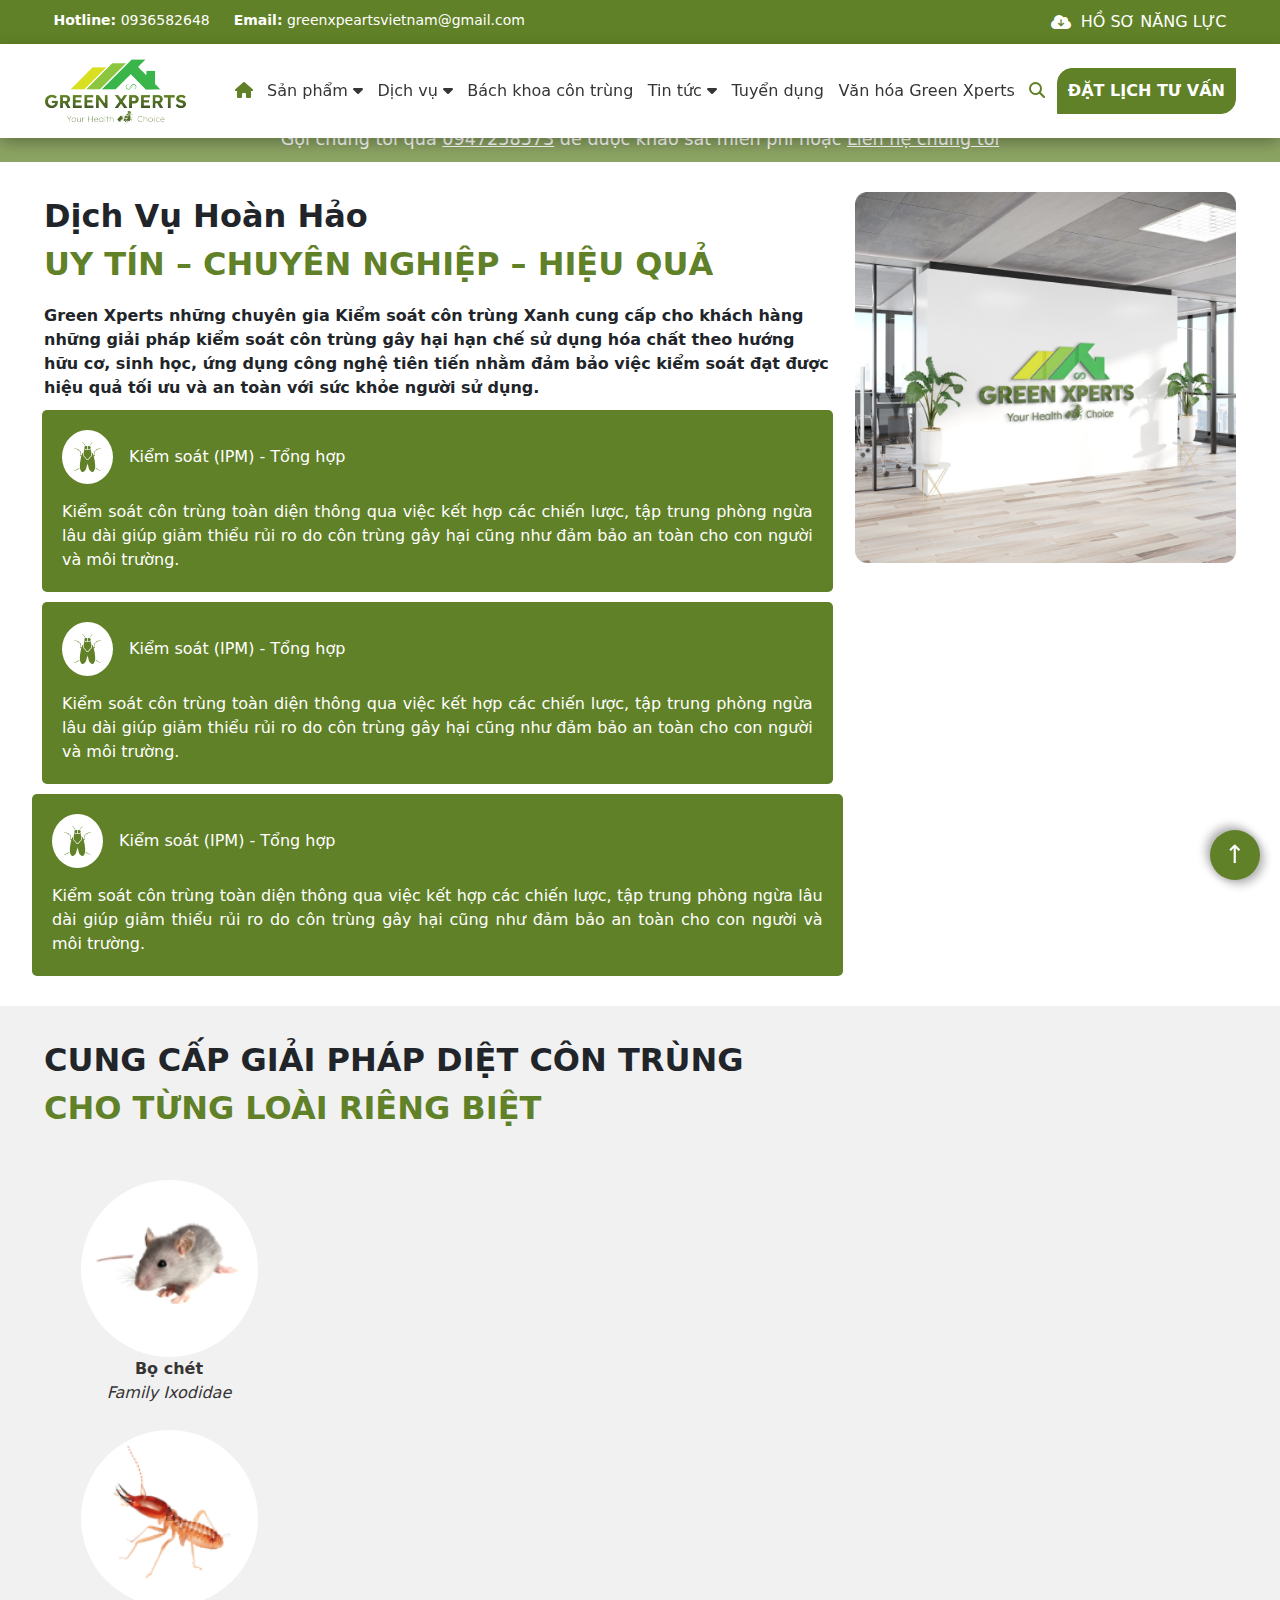
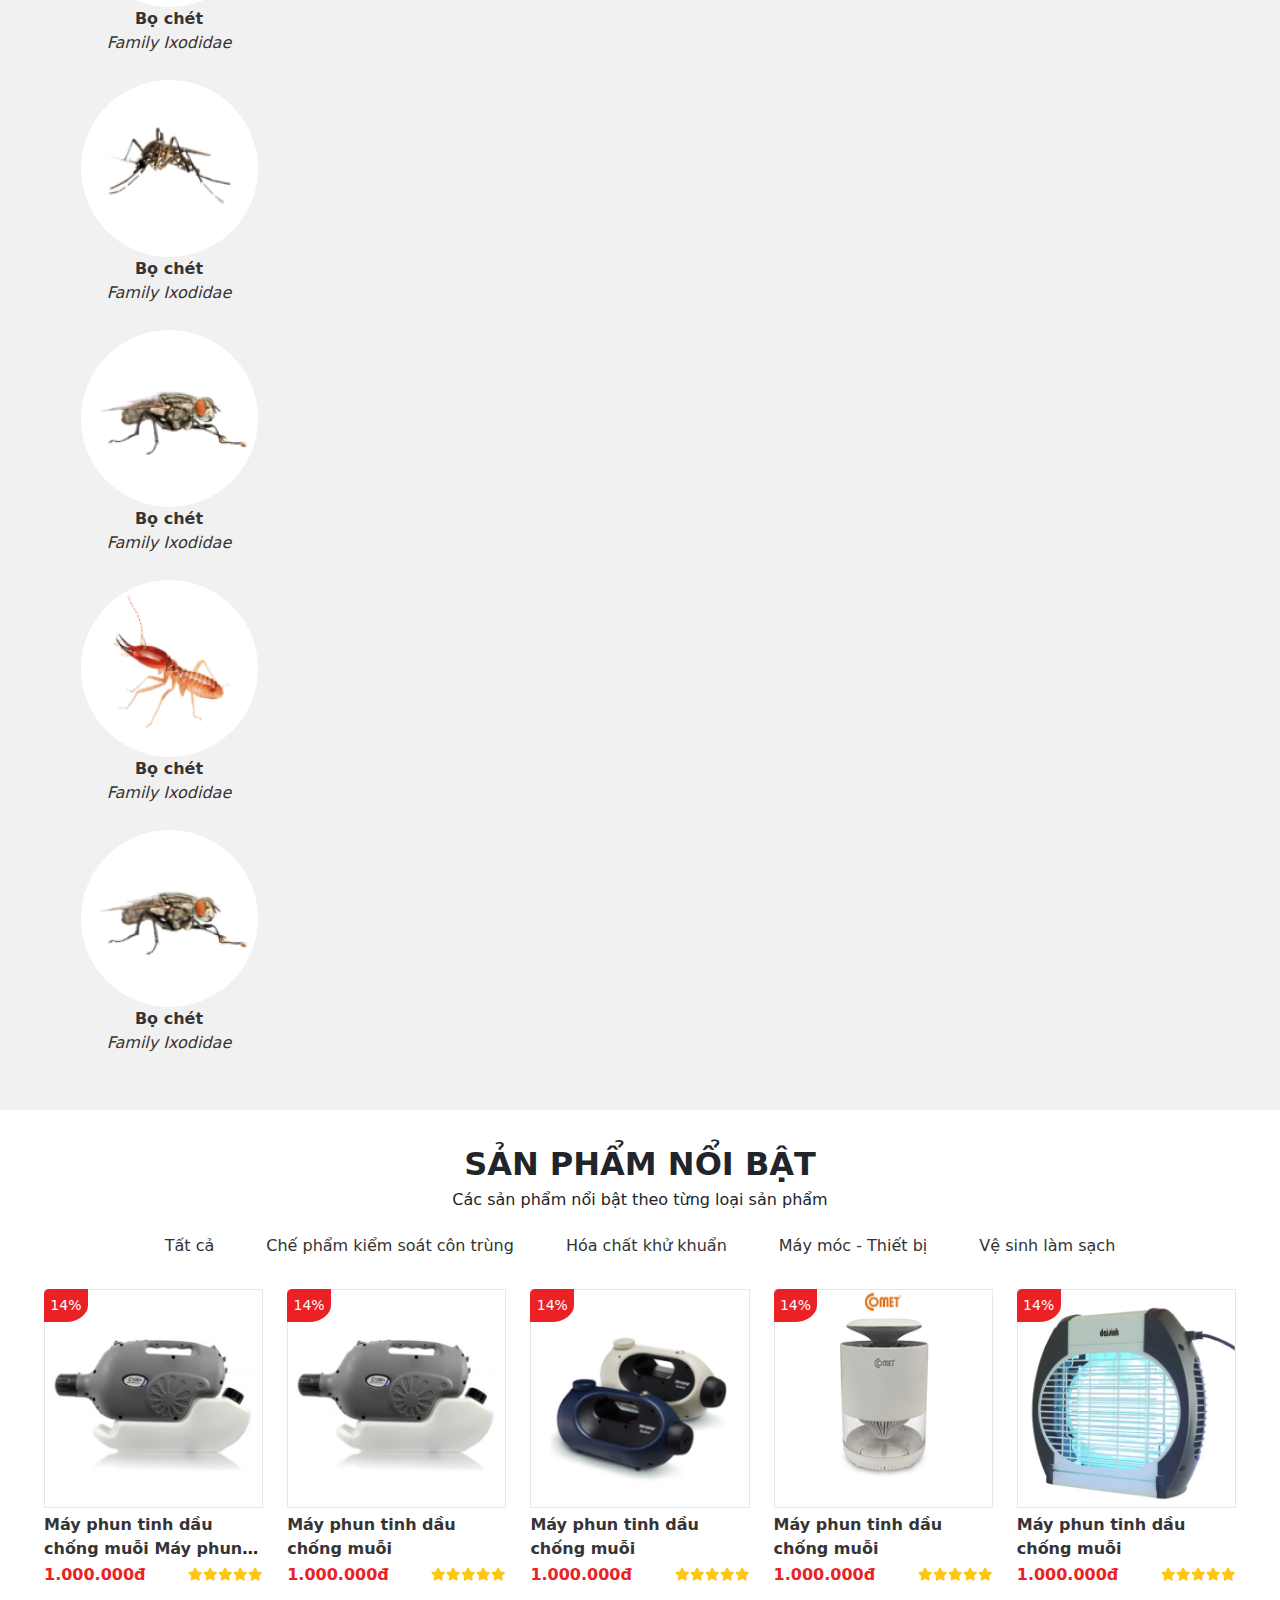
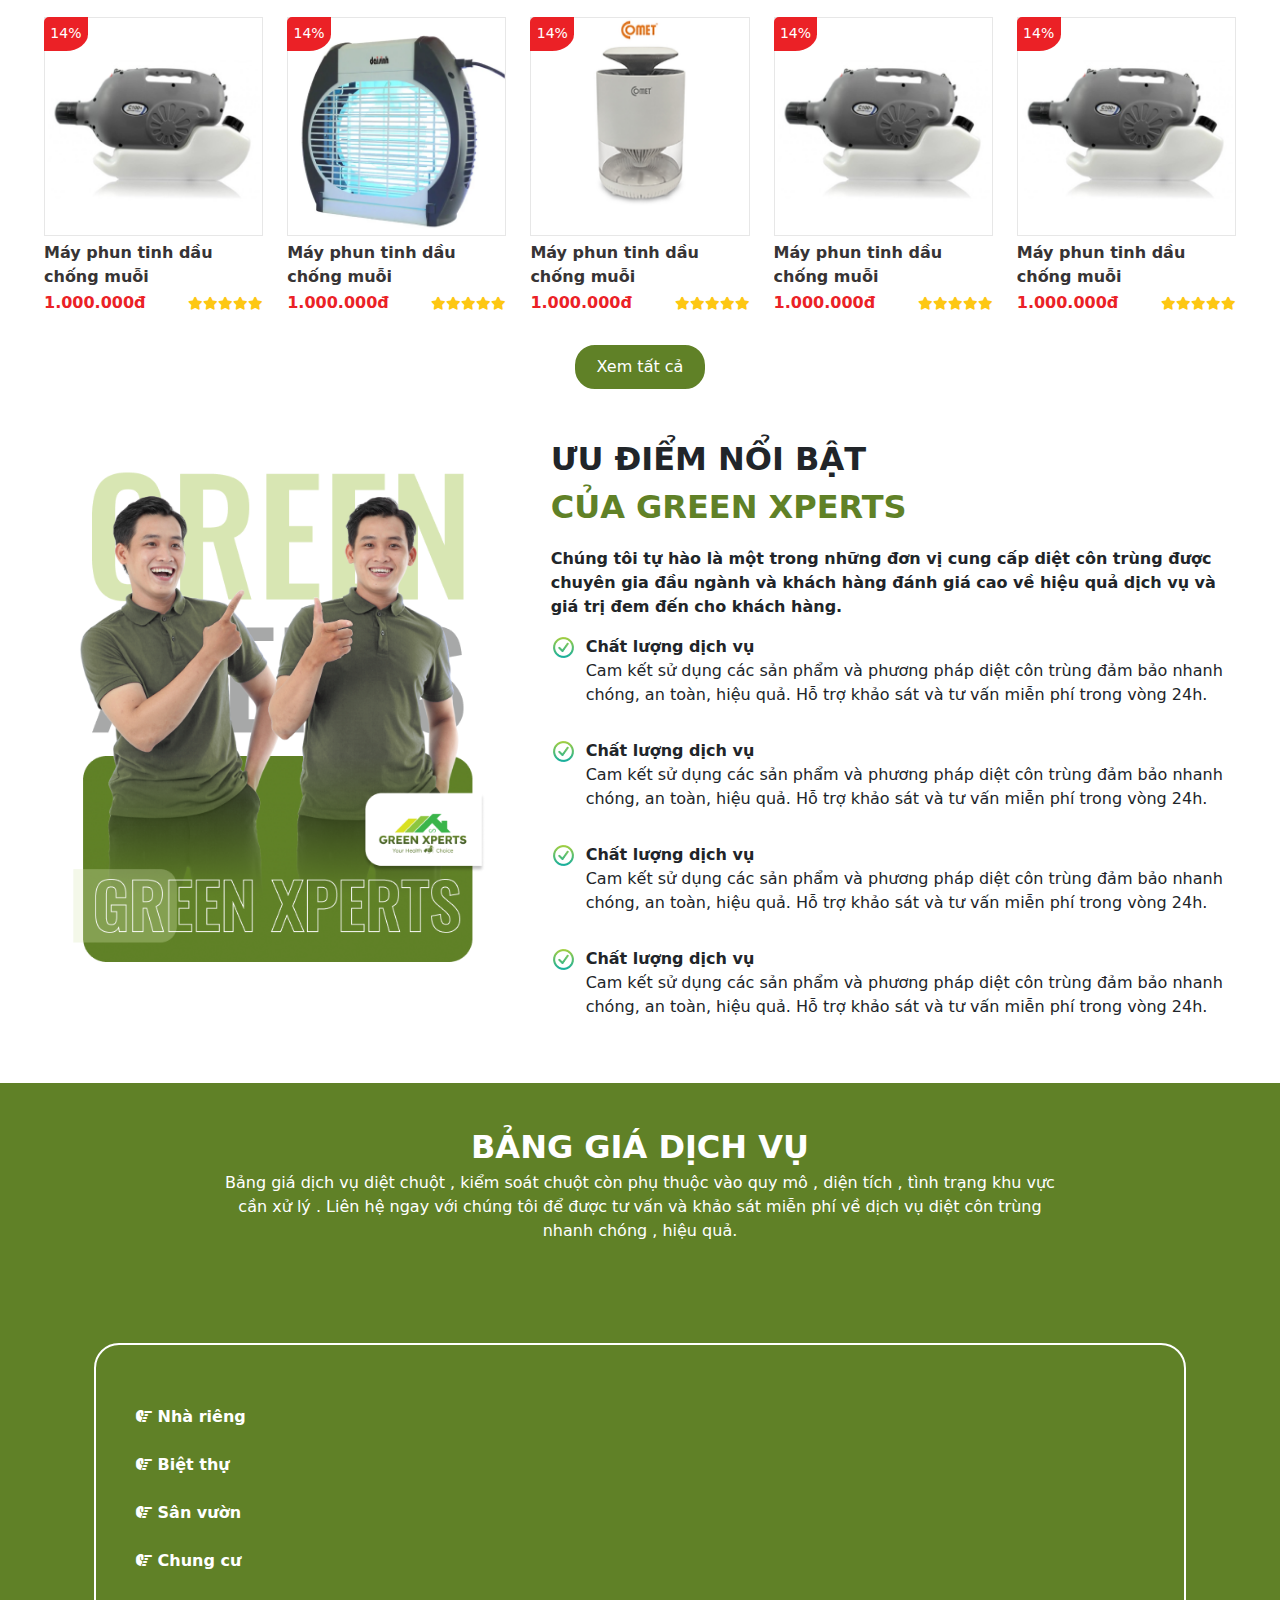
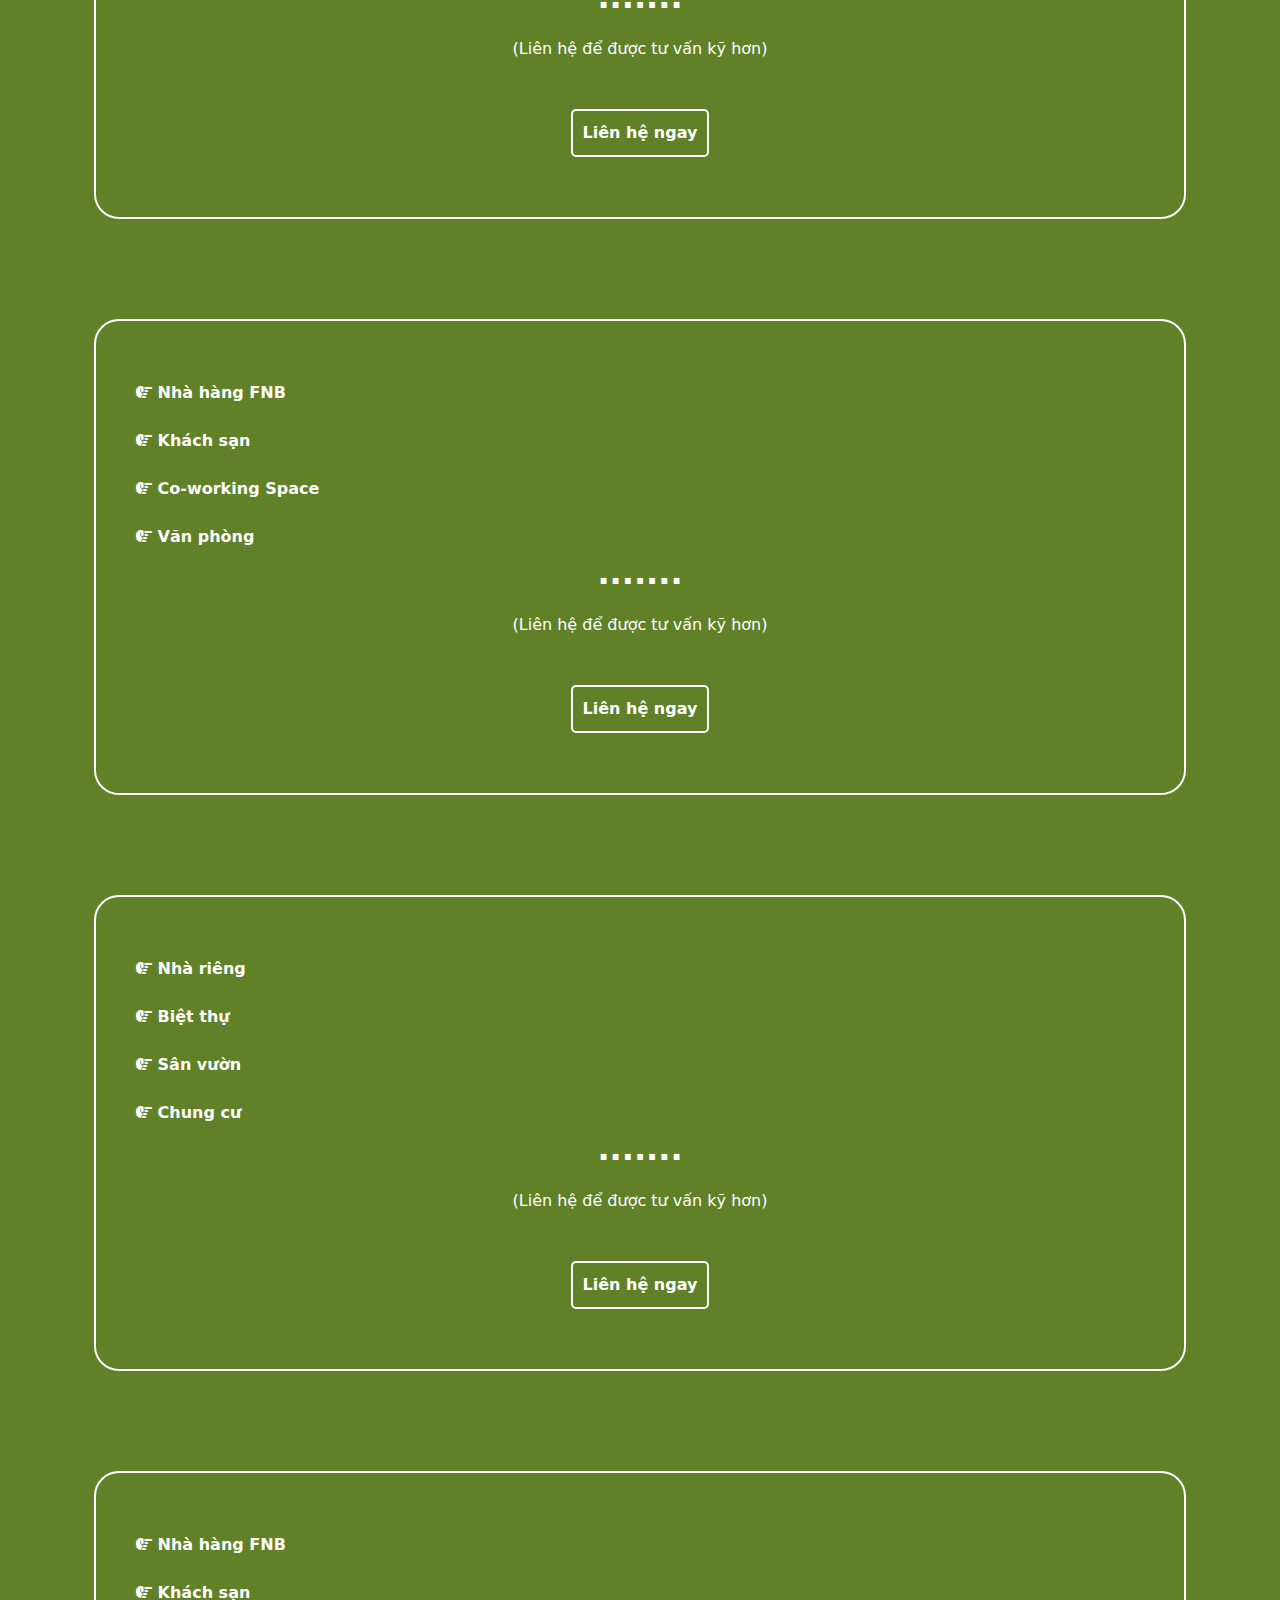
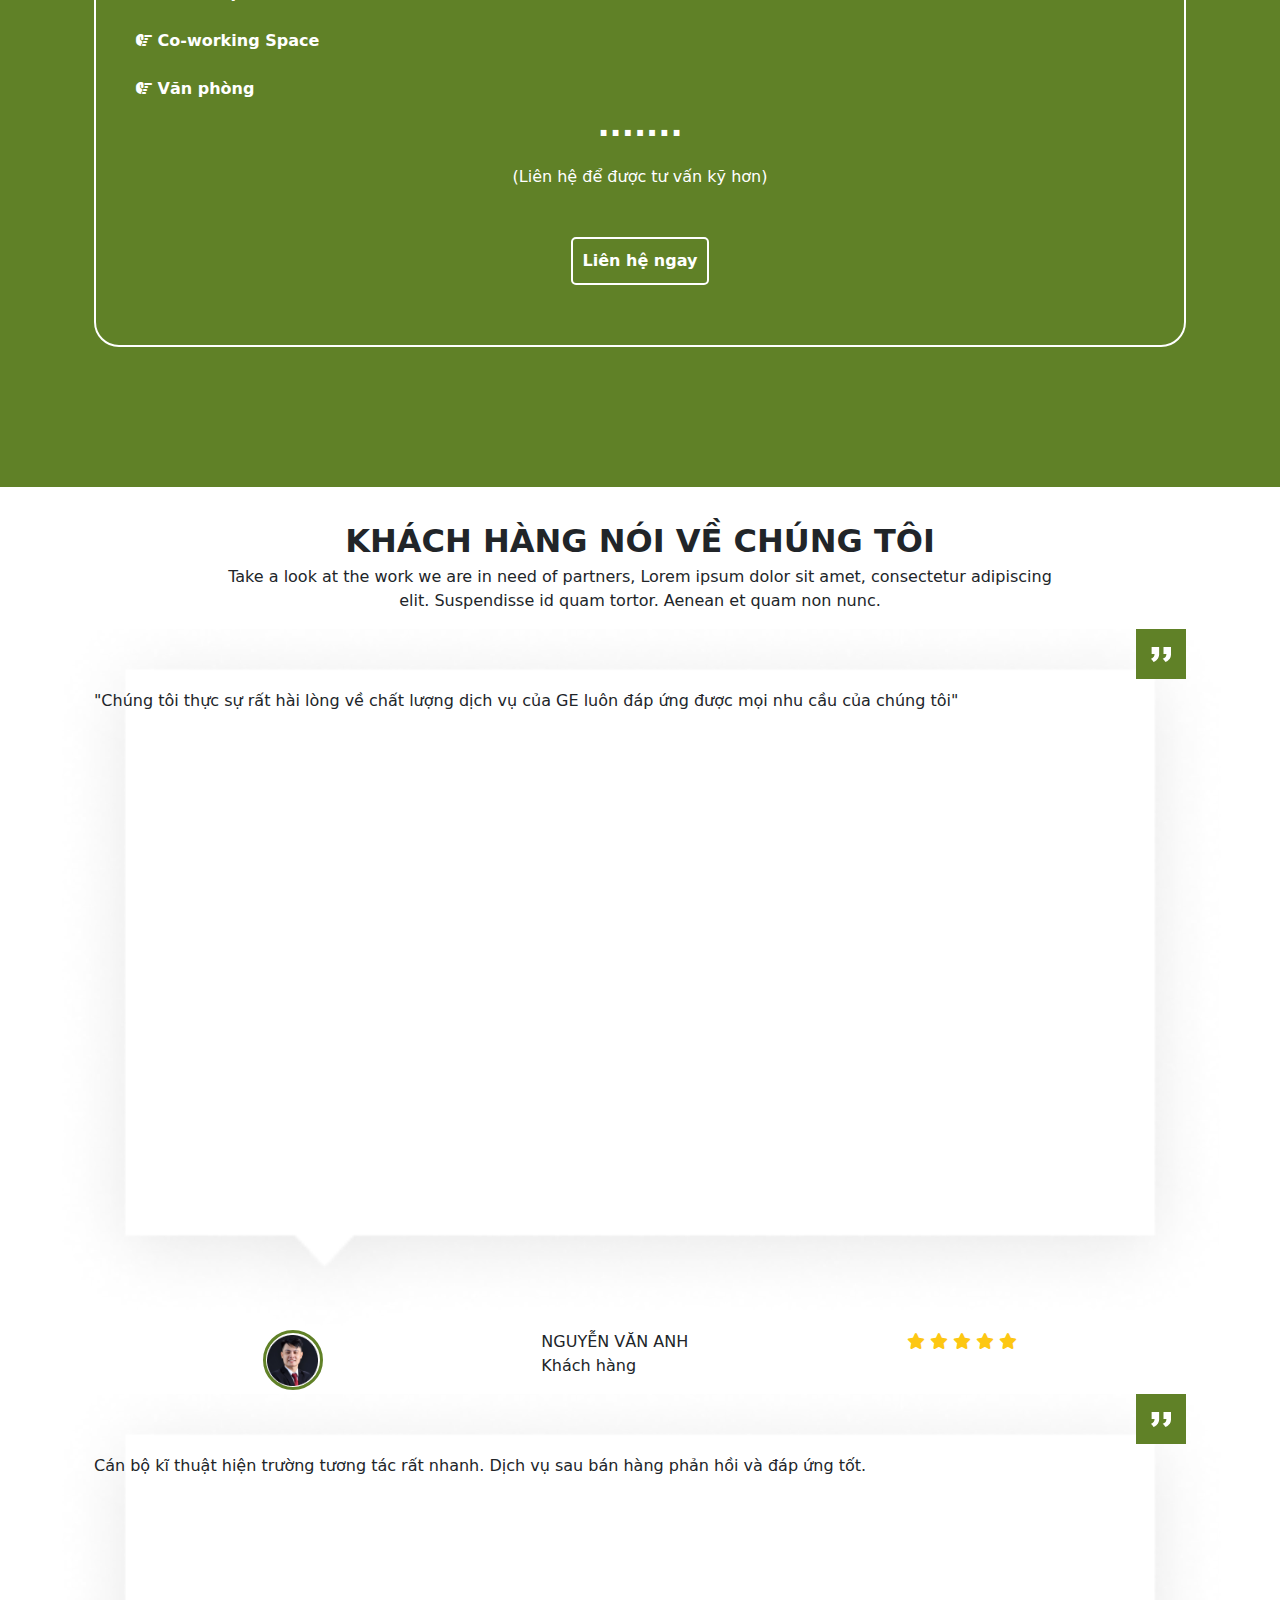
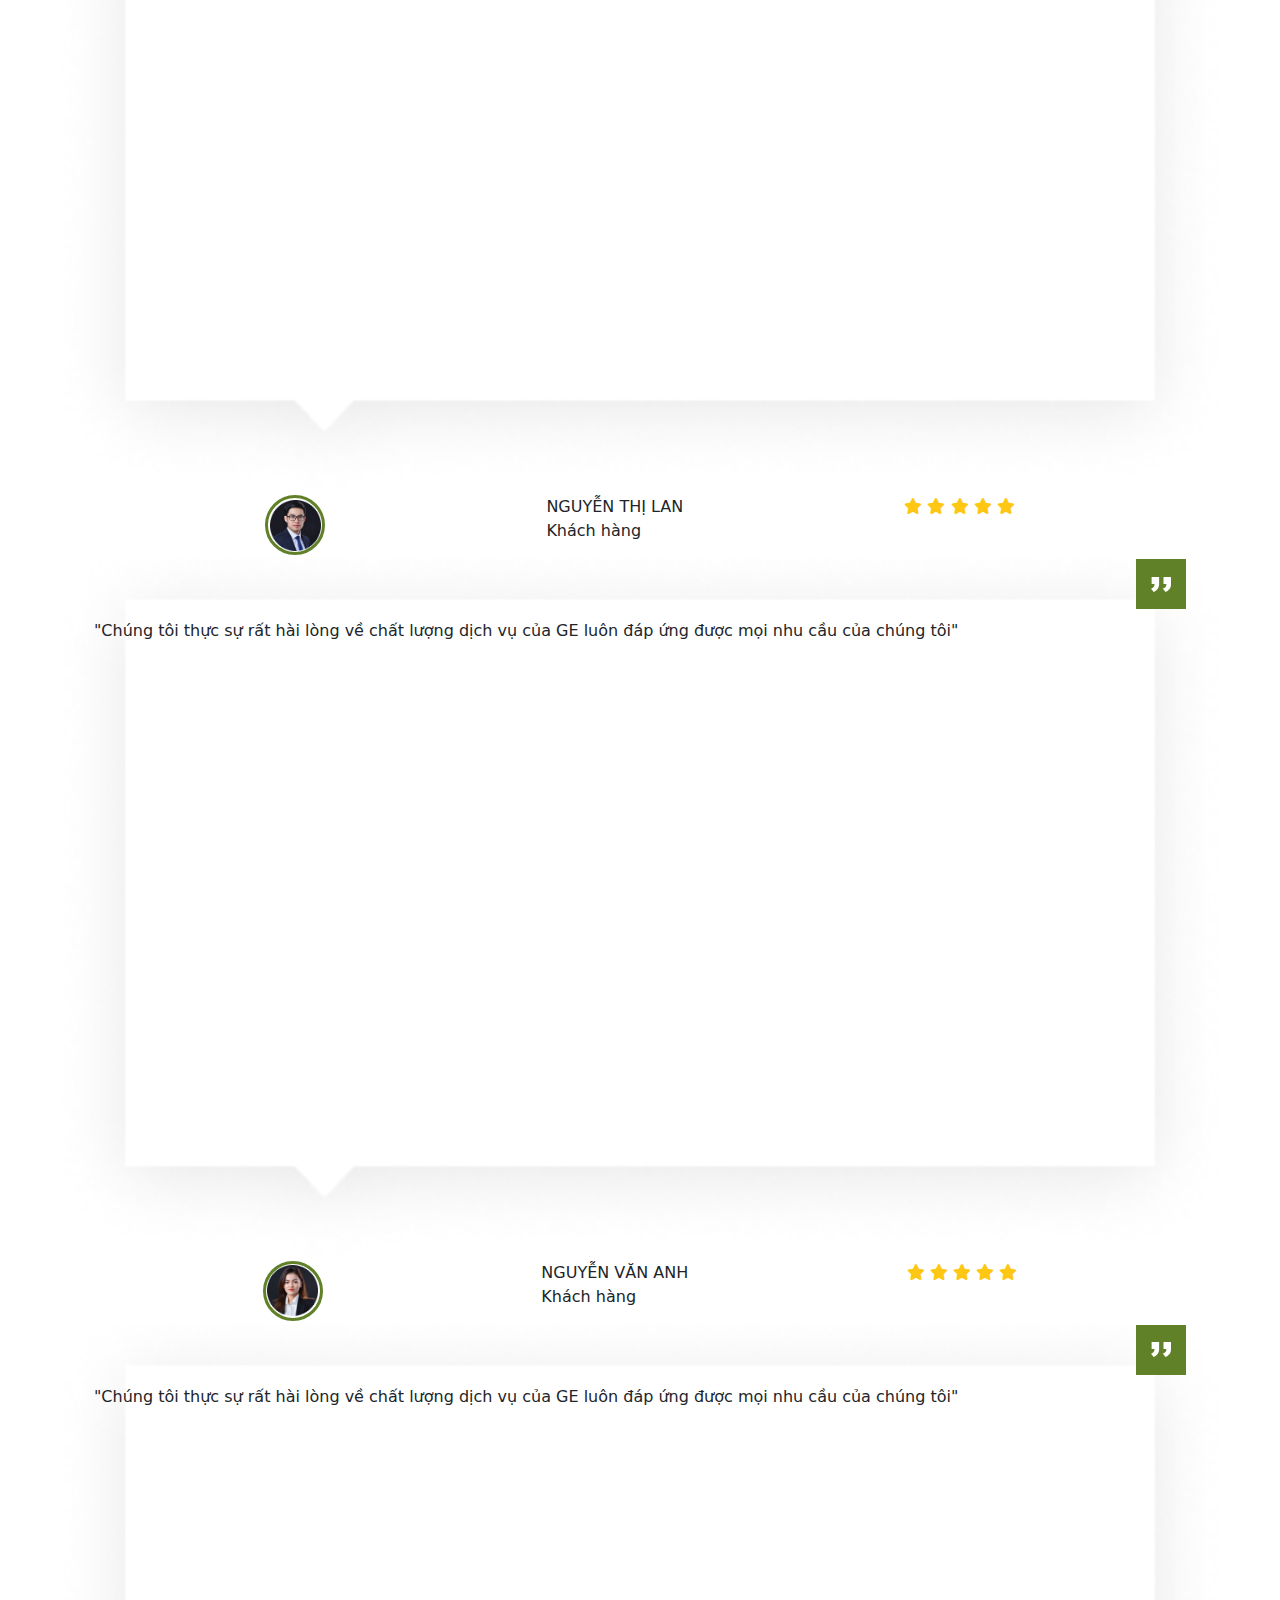
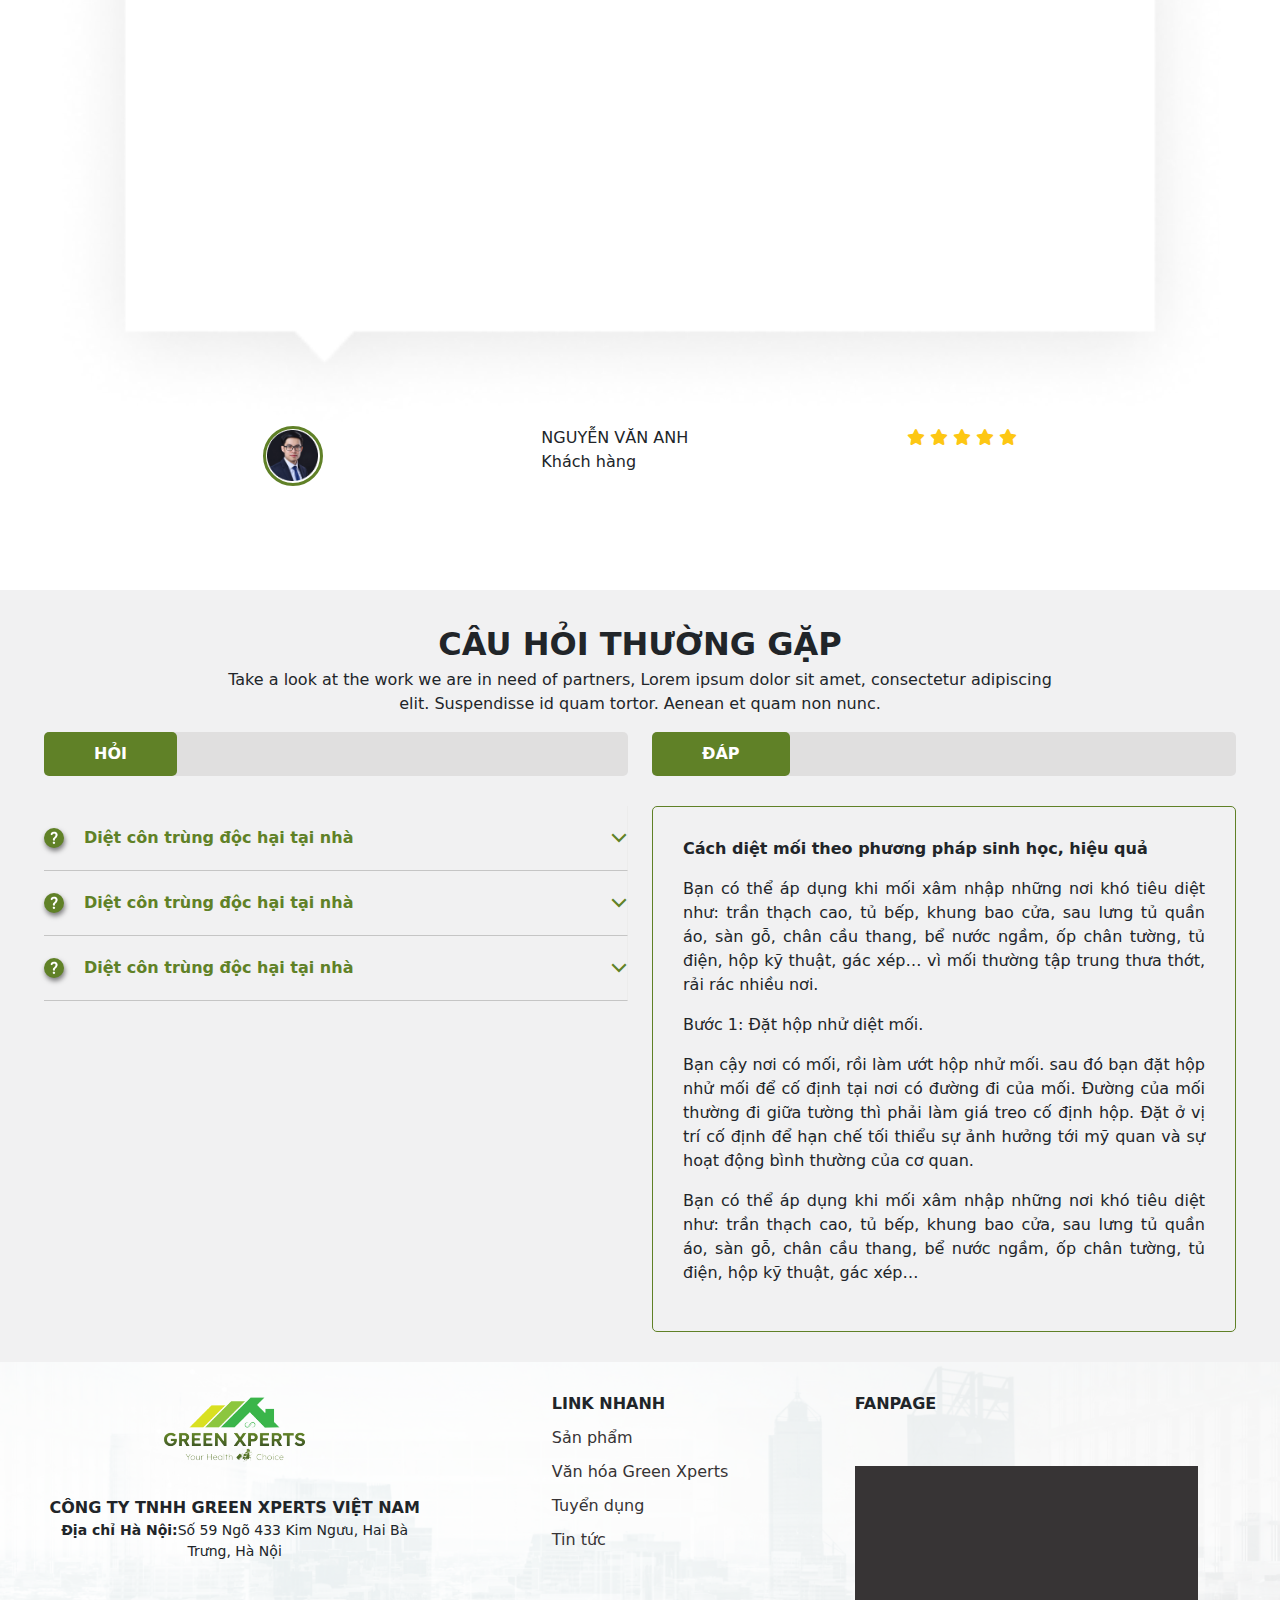
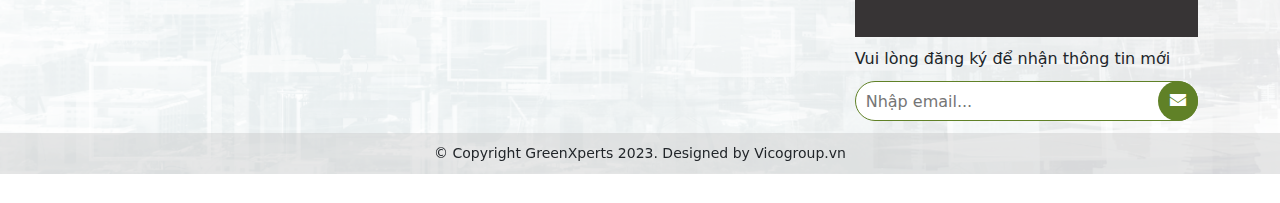
==== index.html @ 654e8b8d "first commit" ====
<!DOCTYPE html>
<html lang="en">

<head>
    <meta charset="UTF-8">
    <meta name="viewport" content="width=device-width, initial-scale=1.0">
    <title>Trang chủ</title>
    <link rel="stylesheet" href="Font-Awesome-Pro/css/all.css">
    <link rel="stylesheet" href="https://cdn.jsdelivr.net/npm/bootstrap@5.3.0/dist/css/bootstrap.min.css" />
    <link rel="stylesheet" href="style.css">
    <link rel="stylesheet" type="text/css" href="https://cdn.jsdelivr.net/npm/slick-carousel@1.8.1/slick/slick.css" />
    <link href="https://unpkg.com/aos@2.3.1/dist/aos.css" rel="stylesheet">
</head>

<body>
    <!-- Header -->
    <div class="header">
        <div class="header-infor reponsive-hiden">
            <div class="container">
                <div class="header-infor-container d-flex justify-content-between">
                    <div class="d-flex justify-content-between">
                        <div class="me-4">
                            <strong>Hotline:</strong>
                            <a href="#9">0936582648</a>
                        </div>
                        <div>
                            <strong>Email:</strong>
                            <a href="#9">greenxpeartsvietnam@gmail.com</a>
                        </div>
                    </div>
                    <a style="font-size: 16px;" class="d-flex justify-content-between align-items-center">
                        <i class="fa-solid fa-cloud-arrow-down">
                        </i>&nbsp;
                        HỒ SƠ NĂNG LỰC
                    </a>
                </div>
            </div>
        </div>
        <div class="header-navbar d-flex align-items-center">
            <div class="container-lg">
                <div class="header-navbar-icon">
                    <div class="header-navbar-icon--"></div>
                    <div class="header-navbar-icon--"></div>
                    <div class="header-navbar-icon--"></div>
                </div>
                <div class="row">
                    <div class="header-navbar-logo col-lg-2">
                        <a href="index.html"><img src="image/logo file PNG-01 1.png" alt=""></a>
                    </div>
                    <div class="header-navbar-menu col-lg-8 d-flex justify-content-between align-items-center ">
                        <a href="index.html" class="reponsive-hiden" style="color: #608127;">
                            <i class="fa-solid fa-house"></i>
                        </a>
                        <div class="dropdown reponsive-hiden">
                            <a href="product.html">Sản phẩm <i class="fa-solid fa-caret-down"></i></a>
                            <ul class="dropdown-content">
                                <li><a href="product.html">Chế phẩm kiểm soát côn trùng</a></li>
                                <li><a href="product.html">Hóa chất khử khuẩn</a></li>
                                <li><a href="product.html">Diệt kiến</a></li>
                                <li><a href="product.html">Máy móc- thiết bị</a></li>
                            </ul>
                        </div>

                        <div class="dropdown reponsive-hiden" href="">

                            <a href="dichvu.html">Dịch vụ <i class="fa-solid fa-caret-down"></i></a>
                            <ul class="dropdown-content">
                                <li><a href="dichvu.html">Diệt và phòng chống mối</a></li>
                                <li><a href="dichvu.html">Phun kiểm soát muỗi</a></li>
                                <li><a href="dichvu.html">Diệt rệp</a></li>
                                <li><a href="dichvu.html">Diệt kiến</a></li>
                                <li><a href="dichvu.html">Diệt gián đức chung cư</a></li>
                                <li><a href="dichvu.html">Diệt ve chó</a></li>
                                <li><a href="dichvu.html">Diệt côn trùng khác</a></li>
                            </ul>
                        </div>
                        <div><a class="reponsive-hiden" href="tintuc.html">Bách khoa côn trùng</a></div>
                        <div class="dropdown reponsive-hiden">
                            <a href="tintuc.html">Tin tức <i class="fa-solid fa-caret-down"></i></a>
                            <ul class="dropdown-content">
                                <li><a href="tintuc.html">Bản tin mới nhất</a></li>
                                <li><a href="tintuc.html">Kiến thức về Chuột</a></li>
                                <li><a href="tintuc.html">Kiến thức về Khử Khuẩn</a></li>
                                <li><a href="tintuc.html">Kiến thức chung về côn trùng</a></li>
                            </ul>
                        </div>
                        <div><a class="reponsive-hiden" href="tuyendung.html">Tuyển dụng</a></div>
                        <div><a class="reponsive-hiden" href="vanhoa.html">Văn hóa Green Xperts</a></div>
                        <div>
                            <a class="search-button" style="color: #608127;" href="#k">
                                <i class="fa-solid fa-magnifying-glass"></i>
                            </a>
                        </div>
                    </div>
                    <div
                        class="header-navbar-button col-lg-2 d-flex align-items-center justify-content-end reponsive-hiden">
                        <a class="header-btn" href="lienhe.html">ĐẶT LỊCH TƯ VẤN</a>
                    </div>
                </div>
            </div>
        </div>
    </div>
    <!-- Header -->

    <!-- header-small -->
    <div class="header-small">
        <ul class="header-small-items">
            <li class="header-small-item">
                <a href="index.html">TRANG CHỦ</a>
            </li>
            <li class="header-small-item">
                <a href="tintuc.html">Bách khoa côn trùng</a>
            </li>
            <li class="header-small-item ">
                <a href="tintuc.html">Tin tức</a>
            </li>
            <ul class="header-small-item-parent">
                <li class="header-small-item-child">
                    <a href="tintuc.html">Bản tin mới nhất</a>
                </li>
                <li class="header-small-item-child">
                    <a href="tintuc.html">Kiến thức về chuột</a>
                </li>
                <li class="header-small-item-child">
                    <a href="tintuc.html">Kiến thức khử khuẩn</a>
                </li>
                <li class="header-small-item-child">
                    <a href="tintuc.html">Kiến thức chung về côn trùng</a>
                </li>
                <li class="header-small-item-child">
                    <a href="tintuc.html">Kiến thức về chuột</a>
                </li>
            </ul>

            <li class="header-small-item">
                <a href="tuyendung.html">Tuyển dụng</a>
            </li>
            <li class="header-small-item">
                <a href="vanhoa.html">Văn hoá Green Xperts</a>
            </li>
            <li class="header-small-item many">
                <a href="dichvu.html">DỊCH VỤ</a>
            </li>

            <ul class="header-small-item-parent">
                <li class="header-small-item-child">
                    <a href="dichvu.html">Diệt và phòng chống mối</a>
                </li>
                <li class="header-small-item-child">
                    <a href="dichvu.html">Phun kiếm soát muỗi</a>
                </li>
                <li class="header-small-item-child">
                    <a href="dichvu.html">Diệt rệp</a>
                </li>
                <li class="header-small-item-child">
                    <a href="dichvu.html">Diệt gián đức chung cư</a>
                </li>
                <li class="header-small-item-child">
                    <a href="dichvu.html">Diệt và phòng chống mối</a>
                </li>
                <li class="header-small-item-child">
                    <a href="dichvu.html">Phun kiếm soát muỗi</a>
                </li>
                <li class="header-small-item-child">
                    <a href="dichvu.html">Diệt rệp</a>
                </li>
                <li class="header-small-item-child">
                    <a href="dichvu.html">Diệt gián đức chung cư</a>
                </li>
                <li class="header-small-item-child">
                    <a href="dichvu.html">Phun kiếm soát muỗi</a>
                </li>
                <li class="header-small-item-child">
                    <a href="dichvu.html">Diệt rệp</a>
                </li>
            </ul>
            <li class="header-small-item many">
                <a href="product.html">SẢN PHẨM</a>
            </li>
            <ul class="header-small-item-parent">
                <li class="header-small-item-child">
                    <a href="product.html">Chế phẩm kiểm soát côn trùng</a>
                </li>
                <li class="header-small-item-child">
                    <a href="product.html">Hóa chất khử khuẩn</a>
                </li>
                <li class="header-small-item-child">
                    <a href="product.html">Máy móc - Thiết bị</a>
                </li>
                <li class="header-small-item-child">
                    <a href="product.html">Diệt Mối - Phòng chống mối công trình</a>
                </li>
                <li class="header-small-item-child">
                    <a href="product.html">Vệ sinh, làm sạch</a>
                </li>

                <li class="header-small-item-child">
                    <a href="product.html">Chế phẩm kiểm soát côn trùng</a>
                </li>
                <li class="header-small-item-child">
                    <a href="product.html">Hóa chất khử khuẩn</a>
                </li>
                <li class="header-small-item-child">
                    <a href="product.html">Máy móc - Thiết bị</a>
                </li>
                <li class="header-small-item-child">
                    <a href="#d">&nbsp;</a>
                </li>
                <li class="header-small-item-child">
                    <a href="#d"></a>
                </li>
            </ul>
    </div>

    <div class="screen-opacity">

    </div>
    <!-- header-small -->

    <!-- Search -->

    <div class="search">
        <form action="">
            <input type="search" placeholder="Tìm kiếm">
        </form>
        <div class="search-close">
            <i class="fa-solid fa-xmark"></i>
        </div>
    </div>

    <!-- Search -->

    <!-- Banner -->
    <div class="banner">
        <div class="banner-slick">
            <img src="https://greenxperts.vn/images/banners/2024/06/30/133642172569186671.png" alt="">
            <img src="https://greenxperts.vn/images/banners/2024/06/30/133642172569186671.png" alt="">
        </div>

        <div class="phone-contact">
            Gọi chúng tôi qua
            <a href="#9">0947258573</a>
            để được khảo sát miễn phí hoặc
            <a href="lienhe.html">Liên hệ chúng tôi</a>
        </div>
    </div>
    <!-- Banner -->

    <!-- Dịch vụ -->
    <div class="dichvu">
        <div class="container">
            <div class="row">
                <div class="dichvu-content col-lg-8">
                    <div style="padding: 0 12px;">
                        <p class="title-text" style="margin:0;">Dịch Vụ Hoàn Hảo</p>
                        <p class="title-text title-green">UY TÍN – CHUYÊN NGHIỆP – HIỆU QUẢ</p>
                        <strong>Green Xperts những chuyên gia Kiểm soát côn trùng Xanh cung cấp cho khách hàng những
                            giải
                            pháp kiểm soát côn
                            trùng gây hại hạn chế sử dụng hóa chất theo hướng hữu cơ, sinh học, ứng dụng công nghệ tiên
                            tiến
                            nhằm đảm bảo
                            việc kiểm soát đạt được hiệu quả tối ưu và an toàn với sức khỏe người sử dụng.</strong>
                    </div>

                    <div class="dichvu-slider mt-2">
                        <div class="dichvu-slider-item">
                            <div class="d-flex mb-3">
                                <div
                                    class="dichvu-slider-item-icon me-3 d-flex justify-content-center align-items-center">
                                    <img src="image/contrung.png" alt="">
                                </div>
                                <div class="dichvu-slider-item-title d-flex justify-content-center align-items-center">
                                    <p>Kiểm soát (IPM) - Tổng hợp</p>
                                </div>
                            </div>
                            <p class="text-align-justify">Kiểm soát côn trùng toàn diện thông qua việc kết hợp các chiến
                                lược, tập trung phòng ngừa lâu dài giúp
                                giảm thiểu rủi ro do côn trùng gây hại cũng như đảm bảo an toàn cho con người và môi
                                trường.</p>

                        </div>
                        <div class="dichvu-slider-item">
                            <div class="d-flex mb-3">
                                <div
                                    class="dichvu-slider-item-icon me-3 d-flex justify-content-center align-items-center">
                                    <img src="image/contrung.png" alt="">
                                </div>
                                <div class="dichvu-slider-item-title d-flex justify-content-center align-items-center">
                                    <p>Kiểm soát (IPM) - Tổng hợp</p>
                                </div>
                            </div>
                            <p class="text-align-justify">Kiểm soát côn trùng toàn diện thông qua việc kết hợp các chiến
                                lược, tập trung phòng ngừa lâu dài giúp
                                giảm thiểu rủi ro do côn trùng gây hại cũng như đảm bảo an toàn cho con người và môi
                                trường.</p>

                        </div>
                        <div class="dichvu-slider-item">
                            <div class="d-flex mb-3">
                                <div
                                    class="dichvu-slider-item-icon me-3 d-flex justify-content-center align-items-center">
                                    <img src="image/contrung.png" alt="">
                                </div>
                                <div class="dichvu-slider-item-title d-flex justify-content-center align-items-center">
                                    <p>Kiểm soát (IPM) - Tổng hợp</p>
                                </div>
                            </div>
                            <p class="text-align-justify">Kiểm soát côn trùng toàn diện thông qua việc kết hợp các chiến
                                lược, tập trung phòng ngừa lâu dài giúp
                                giảm thiểu rủi ro do côn trùng gây hại cũng như đảm bảo an toàn cho con người và môi
                                trường.</p>

                        </div>
                    </div>
                </div>
                <div class="dichvu-banner col-lg-4">
                    <img src="image/banner-dichvu.png" alt="">
                </div>
            </div>
        </div>

    </div>
    <!-- Dịch vụ -->

    <!-- slick- Côn trùng -->

    <div class="dietcontrung">
        <div class="container">
            <span class="title-text">CUNG CẤP GIẢI PHÁP DIỆT CÔN TRÙNG</span>
            <P class="title-text title-green mb-5">CHO TỪNG LOÀI RIÊNG BIỆT</P>
            <div class="slick-contrung">
                <div class="slick-contrung-item">
                    <a href="#1">
                        <div class="contrung-img">
                            <img src="image/contrung1.png" alt="">
                        </div>
                        <strong>
                            Bọ chét
                        </strong>
                        <p class="text-gray">
                            Family Ixodidae
                        </p>
                    </a>
                </div>
                <div class="slick-contrung-item">
                    <a href="#2">
                        <div class="contrung-img">
                            <img src="image/contrung2.png" alt="">
                        </div>
                        <strong>
                            Bọ chét
                        </strong>
                        <p class="text-gray">
                            Family Ixodidae
                        </p>
                    </a>
                </div>
                <div class="slick-contrung-item">
                    <a href="#1">
                        <div class="contrung-img">
                            <img src="image/contrung3.png" alt="">
                        </div>
                        <strong>
                            Bọ chét
                        </strong>
                        <p class="text-gray">
                            Family Ixodidae
                        </p>
                    </a>
                </div>
                <div class="slick-contrung-item">
                    <a href="#1">
                        <div class="contrung-img">
                            <img src="image/contrung4.png" alt="">
                        </div>
                        <strong>
                            Bọ chét
                        </strong>
                        <p class="text-gray">
                            Family Ixodidae
                        </p>
                    </a>
                </div>
                <div class="slick-contrung-item">
                    <a href="#1">
                        <div class="contrung-img">
                            <img src="image/contrung2.png" alt="">
                        </div>
                        <strong>
                            Bọ chét
                        </strong>
                        <p class="text-gray">
                            Family Ixodidae
                        </p>
                    </a>
                </div>
                <div class="slick-contrung-item">
                    <a href="#1">
                        <div class="contrung-img">
                            <img src="image/contrung4.png" alt="">
                        </div>
                        <strong>
                            Bọ chét
                        </strong>
                        <p class="text-gray">
                            Family Ixodidae
                        </p>
                    </a>
                </div>
            </div>
        </div>

    </div>

    <!-- slick- Côn trùng -->

    <!-- Sản phẩm -->

    <div class="sanpham">
        <div class="container">
            <div class="sanpham-title">
                <span class="title-text">SẢN PHẨM NỔI BẬT</span>
                <p class="title-gray">Các sản phẩm nổi bật theo từng loại sản phẩm</p>
            </div>
            <div class="sanpham-menu mb-4">
                <div class="sanpham-menu-contain d-flex justify-content-center">
                    <a class="sanpham-menu-filter" href="#f">Tất cả</a>
                    <a class="sanpham-menu-filter" href="#f">Chế phẩm kiểm soát côn trùng</a>
                    <a class="sanpham-menu-filter" href="#f">Hóa chất khử khuẩn</a>
                    <a class="sanpham-menu-filter" href="#f">Máy móc - Thiết bị</a>
                    <a class="sanpham-menu-filter" href="#f">Vệ sinh làm sạch</a>
                </div>
            </div>
            <div class="sanpham-container">
                <div class="row row-cols-lg-5">
                    <div class="col-lg col-md-4 col-6">
                        <div class="sanpham-item">
                            <div class="sanpham-img">
                                <a href="chitietsanpham.html">
                                    <img src="image/sanpham1.png" alt="">
                                </a>
                            </div>
                            <div class="sanpham-name">
                                <div><a href="chitietsanpham.html">Máy phun tinh dầu chống muỗi Máy phun tinh dầu chống muỗi</a></div>

                                <div class="sanpham-gia">
                                    <p>1.000.000đ</p>
                                    <div class="sanpham-rate">
                                        <i class="fa-solid fa-star"></i>
                                        <i class="fa-solid fa-star"></i>
                                        <i class="fa-solid fa-star"></i>
                                        <i class="fa-solid fa-star"></i>
                                        <i class="fa-solid fa-star"></i>
                                    </div>
                                </div>
                            </div>
                            <div class="sale">
                                14%
                            </div>
                        </div>
                    </div>
                    <div class="col-lg col-md-4 col-6">
                        <div class="sanpham-item">
                            <div class="sanpham-img">
                                <a href="chitietsanpham.html">
                                    <img src="image/sanpham1.png" alt="">
                                </a>
                            </div>
                            <div class="sanpham-name">
                                <div><a href="chitietsanpham.html">Máy phun tinh dầu chống muỗi</a></div>

                                <div class="sanpham-gia d-flex">
                                    <p>1.000.000đ</p>
                                    <div class="sanpham-rate">
                                        <i class="fa-solid fa-star"></i>
                                        <i class="fa-solid fa-star"></i>
                                        <i class="fa-solid fa-star"></i>
                                        <i class="fa-solid fa-star"></i>
                                        <i class="fa-solid fa-star"></i>
                                    </div>
                                </div>
                            </div>
                            <div class="sale">
                                14%
                            </div>
                        </div>
                    </div>
                    <div class="col-lg col-md-4 col-6">
                        <div class="sanpham-item">
                            <div class="sanpham-img">
                                <a href="chitietsanpham.html">
                                    <img src="image/sanpham2.jpg" alt="">
                                </a>
                            </div>
                            <div class="sanpham-name">
                                <div><a href="chitietsanpham.html">Máy phun tinh dầu chống muỗi</a></div>
                                <div class="sanpham-gia">
                                    <p>1.000.000đ</p>
                                    <div class="sanpham-rate">
                                        <i class="fa-solid fa-star"></i>
                                        <i class="fa-solid fa-star"></i>
                                        <i class="fa-solid fa-star"></i>
                                        <i class="fa-solid fa-star"></i>
                                        <i class="fa-solid fa-star"></i>
                                    </div>
                                </div>
                            </div>
                            <div class="sale">
                                14%
                            </div>
                        </div>
                    </div>
                    <div class="col-lg col-md-4 col-6">
                        <div class="sanpham-item">
                            <div class="sanpham-img">
                                <a href="chitietsanpham.html">
                                    <img src="image/sanpham4.png" alt="">
                                </a>
                            </div>
                            <div class="sanpham-name">
                                <div><a href="chitietsanpham.html">Máy phun tinh dầu chống muỗi</a></div>
                                <div class="sanpham-gia">
                                    <p>1.000.000đ</p>
                                    <div class="sanpham-rate">
                                        <i class="fa-solid fa-star"></i>
                                        <i class="fa-solid fa-star"></i>
                                        <i class="fa-solid fa-star"></i>
                                        <i class="fa-solid fa-star"></i>
                                        <i class="fa-solid fa-star"></i>
                                    </div>
                                </div>
                            </div>
                            <div class="sale">
                                14%
                            </div>
                        </div>
                    </div>
                    <div class="col-lg col-md-4 col-6">
                        <div class="sanpham-item">
                            <div class="sanpham-img">
                                <a href="chitietsanpham.html">
                                    <img src="image/sanpham5.png" alt="">
                                </a>
                            </div>
                            <div class="sanpham-name">
                                <div><a href="chitietsanpham.html">Máy phun tinh dầu chống muỗi</a></div>
                                <div class="sanpham-gia">
                                    <p>1.000.000đ</p>
                                    <div class="sanpham-rate">
                                        <i class="fa-solid fa-star"></i>
                                        <i class="fa-solid fa-star"></i>
                                        <i class="fa-solid fa-star"></i>
                                        <i class="fa-solid fa-star"></i>
                                        <i class="fa-solid fa-star"></i>
                                    </div>
                                </div>
                            </div>
                            <div class="sale">
                                14%
                            </div>
                        </div>
                    </div>
                    <div class="col-lg col-md-4 col-6">
                        <div class="sanpham-item">
                            <div class="sanpham-img">
                                <a href="chitietsanpham.html">
                                    <img src="image/sanpham1.png" alt="">
                                </a>
                            </div>
                            <div class="sanpham-name">
                                <div><a href="chitietsanpham.html">Máy phun tinh dầu chống muỗi</a></div>

                                <div class="sanpham-gia">
                                    <p>1.000.000đ</p>
                                    <div class="sanpham-rate">
                                        <i class="fa-solid fa-star"></i>
                                        <i class="fa-solid fa-star"></i>
                                        <i class="fa-solid fa-star"></i>
                                        <i class="fa-solid fa-star"></i>
                                        <i class="fa-solid fa-star"></i>
                                    </div>
                                </div>
                            </div>
                            <div class="sale">
                                14%
                            </div>
                        </div>
                    </div>
                    <div class="col-lg col-md-4 col-6">
                        <div class="sanpham-item">
                            <div class="sanpham-img">
                                <a href="chitietsanpham.html">
                                    <img src="image/sanpham5.png" alt="">
                                </a>
                            </div>
                            <div class="sanpham-name">
                                <div><a href="chitietsanpham.html">Máy phun tinh dầu chống muỗi</a></div>
                                <div class="sanpham-gia">
                                    <p>1.000.000đ</p>
                                    <div class="sanpham-rate">
                                        <i class="fa-solid fa-star"></i>
                                        <i class="fa-solid fa-star"></i>
                                        <i class="fa-solid fa-star"></i>
                                        <i class="fa-solid fa-star"></i>
                                        <i class="fa-solid fa-star"></i>
                                    </div>
                                </div>
                            </div>
                            <div class="sale">
                                14%
                            </div>
                        </div>
                    </div>
                    <div class="col-lg col-md-4 col-6">
                        <div class="sanpham-item">
                            <div class="sanpham-img">
                                <a href="chitietsanpham.html">
                                    <img src="image/sanpham4.png" alt="">
                                </a>
                            </div>
                            <div class="sanpham-name">
                                <div><a href="chitietsanpham.html">Máy phun tinh dầu chống muỗi</a></div>

                                <div class="sanpham-gia">
                                    <p>1.000.000đ</p>
                                    <div class="sanpham-rate">
                                        <i class="fa-solid fa-star"></i>
                                        <i class="fa-solid fa-star"></i>
                                        <i class="fa-solid fa-star"></i>
                                        <i class="fa-solid fa-star"></i>
                                        <i class="fa-solid fa-star"></i>
                                    </div>
                                </div>
                            </div>
                            <div class="sale">
                                14%
                            </div>
                        </div>
                    </div>
                    <div class="col-lg col-md-4 col-6">
                        <div class="sanpham-item">
                            <div class="sanpham-img">
                                <a href="chitietsanpham.html">
                                    <img src="image/sanpham1.png" alt="">
                                </a>
                            </div>
                            <div class="sanpham-name">
                                <div><a href="chitietsanpham.html">Máy phun tinh dầu chống muỗi</a></div>

                                <div class="sanpham-gia">
                                    <p>1.000.000đ</p>
                                    <div class="sanpham-rate">
                                        <i class="fa-solid fa-star"></i>
                                        <i class="fa-solid fa-star"></i>
                                        <i class="fa-solid fa-star"></i>
                                        <i class="fa-solid fa-star"></i>
                                        <i class="fa-solid fa-star"></i>
                                    </div>
                                </div>
                            </div>
                            <div class="sale">
                                14%
                            </div>
                        </div>
                    </div>
                    <div class="col-lg col-md-4 col-6">
                        <div class="sanpham-item">
                            <div class="sanpham-img">
                                <a href="chitietsanpham.html">
                                    <img src="image/sanpham1.png" alt="">
                                </a>
                            </div>
                            <div class="sanpham-name">
                                <div><a href="chitietsanpham.html">Máy phun tinh dầu chống muỗi</a></div>

                                <div class="sanpham-gia">
                                    <p>1.000.000đ</p>
                                    <div class="sanpham-rate">
                                        <i class="fa-solid fa-star"></i>
                                        <i class="fa-solid fa-star"></i>
                                        <i class="fa-solid fa-star"></i>
                                        <i class="fa-solid fa-star"></i>
                                        <i class="fa-solid fa-star"></i>
                                    </div>
                                </div>
                            </div>
                            <div class="sale">
                                14%
                            </div>
                        </div>
                    </div>
                </div>
            </div>
            <div class="d-flex justify-content-center">
                <a href="product.html" class="btnXemtatca">Xem tất cả</a>
            </div>
        </div>

    </div>

    <!-- Sản phẩm -->

    <!-- visual -->

    <div class="visual mt-3">
        <div class="container">
            <div class="row">
                <div class="col-lg-5 mb-4">
                    <img class="visual-img" src="image/visual.png" alt="">
                </div>
                <div class="col-lg-7 visual-content mb-4">
                    <span class="title-text">ƯU ĐIỂM NỔI BẬT</span>
                    <P class="title-text title-green">CỦA GREEN XPERTS</P>
                    <STRONg>Chúng tôi tự hào là một trong những đơn vị cung cấp diệt côn trùng được chuyên gia đầu ngành
                        và
                        khách hàng đánh giá cao về hiệu quả dịch vụ và giá trị đem đến cho khách hàng.</STRONg>
                    <div class="d-flex justify-content-between mt-3">
                        <img src="image/check 1.png" alt="">
                        <div>
                            <strong>Chất lượng dịch vụ</strong>
                            <p>Cam kết sử dụng các sản phẩm và phương pháp diệt côn trùng đảm bảo nhanh chóng, an toàn,
                                hiệu quả.
                                Hỗ trợ khảo sát và tư vấn miễn phí trong vòng 24h.</p>
                        </div>
                    </div>
                    <div class="d-flex justify-content-between mt-3">
                        <img src="image/check 1.png" alt="">
                        <div>
                            <strong>Chất lượng dịch vụ</strong>
                            <p>Cam kết sử dụng các sản phẩm và phương pháp diệt côn trùng đảm bảo nhanh chóng, an toàn,
                                hiệu quả.
                                Hỗ trợ khảo sát và tư vấn miễn phí trong vòng 24h.</p>
                        </div>
                    </div>
                    <div class="d-flex justify-content-between mt-3">
                        <img src="image/check 1.png" alt="">
                        <div>
                            <strong>Chất lượng dịch vụ</strong>
                            <p>Cam kết sử dụng các sản phẩm và phương pháp diệt côn trùng đảm bảo nhanh chóng, an toàn,
                                hiệu quả.
                                Hỗ trợ khảo sát và tư vấn miễn phí trong vòng 24h.</p>
                        </div>
                    </div>
                    <div class="d-flex justify-content-between mt-3">
                        <img src="image/check 1.png" alt="">
                        <div>
                            <strong>Chất lượng dịch vụ</strong>
                            <p>Cam kết sử dụng các sản phẩm và phương pháp diệt côn trùng đảm bảo nhanh chóng, an toàn,
                                hiệu quả.
                                Hỗ trợ khảo sát và tư vấn miễn phí trong vòng 24h.</p>
                        </div>
                    </div>
                </div>
            </div>
        </div>
    </div>

    <!-- visual -->

    <!-- Dịch vụ -->

    <div class="banggiadichvu mt-4">
        <div class="container">
            <div>
                <div class="banggiadichvu-title">
                    <span class="title-text">BẢNG GIÁ DỊCH VỤ</span>
                    <P>Bảng giá dịch vụ diệt chuột , kiểm soát chuột còn phụ thuộc vào quy mô , diện tích , tình trạng
                        khu vực cần xử lý .
                        Liên hệ ngay với chúng tôi để được tư vấn và khảo sát miễn phí về dịch vụ diệt côn trùng nhanh
                        chóng , hiệu quả.</P>
                </div>
                <div class="banggiadichvu-slick">
                    <div class="banggiadichvu-item">
                        <div class="list-place">
                            <div class="mb-4">
                                <i class="fa-solid fa-hand-point-right"></i>
                                <span>Nhà riêng</span>
                            </div>
                            <div class="mb-4">
                                <i class="fa-solid fa-hand-point-right"></i>
                                <span>Biệt thự</span>
                            </div>
                            <div class="mb-4">
                                <i class="fa-solid fa-hand-point-right"></i>
                                <span>Sân vườn</span>
                            </div>
                            <div>
                                <i class="fa-solid fa-hand-point-right"></i>
                                <span>Chung cư</span>
                            </div>
                        </div>
                        <p class="title-text">.......</p>
                        <p style="font-weight: 400;">(Liên hệ để được tư vấn kỹ hơn)</p>
                        <div class="d-flex justify-content-center mt-5">
                            <a href="lienhe.html">
                                Liên hệ ngay
                            </a>
                        </div>
                    </div>
                    <div class="banggiadichvu-item">
                        <div class="list-place">
                            <div class="mb-4">
                                <i class="fa-solid fa-hand-point-right"></i>
                                <span>Nhà hàng FNB</span>
                            </div>
                            <div class="mb-4">
                                <i class="fa-solid fa-hand-point-right"></i>
                                <span>Khách sạn</span>
                            </div>
                            <div class="mb-4">
                                <i class="fa-solid fa-hand-point-right"></i>
                                <span>Co-working Space</span>
                            </div>
                            <div>
                                <i class="fa-solid fa-hand-point-right"></i>
                                <span>Văn phòng</span>
                            </div>
                        </div>
                        <p class="title-text">.......</p>
                        <p style="font-weight: 400;">(Liên hệ để được tư vấn kỹ hơn)</p>
                        <div class="d-flex justify-content-center mt-5">
                            <a href="lienhe.html">
                                Liên hệ ngay
                            </a>
                        </div>
                    </div>
                    <div class="banggiadichvu-item">
                        <div class="list-place">
                            <div class="mb-4">
                                <i class="fa-solid fa-hand-point-right"></i>
                                <span>Nhà riêng</span>
                            </div>
                            <div class="mb-4">
                                <i class="fa-solid fa-hand-point-right"></i>
                                <span>Biệt thự</span>
                            </div>
                            <div class="mb-4">
                                <i class="fa-solid fa-hand-point-right"></i>
                                <span>Sân vườn</span>
                            </div>
                            <div>
                                <i class="fa-solid fa-hand-point-right"></i>
                                <span>Chung cư</span>
                            </div>
                        </div>
                        <p class="title-text">.......</p>
                        <p style="font-weight: 400;">(Liên hệ để được tư vấn kỹ hơn)</p>
                        <div class="d-flex justify-content-center mt-5">
                            <a href="lienhe.html">
                                Liên hệ ngay
                            </a>
                        </div>
                    </div>
                    <div class="banggiadichvu-item">
                        <div class="list-place">
                            <div class="mb-4">
                                <i class="fa-solid fa-hand-point-right"></i>
                                <span>Nhà hàng FNB</span>
                            </div>
                            <div class="mb-4">
                                <i class="fa-solid fa-hand-point-right"></i>
                                <span>Khách sạn</span>
                            </div>
                            <div class="mb-4">
                                <i class="fa-solid fa-hand-point-right"></i>
                                <span>Co-working Space</span>
                            </div>
                            <div>
                                <i class="fa-solid fa-hand-point-right"></i>
                                <span>Văn phòng</span>
                            </div>
                        </div>
                        <p class="title-text">.......</p>
                        <p style="font-weight: 400;">(Liên hệ để được tư vấn kỹ hơn)</p>
                        <div class="d-flex justify-content-center mt-5">
                            <a href="lienhe.html">
                                Liên hệ ngay
                            </a>
                        </div>
                    </div>
                </div>
            </div>
        </div>
    </div>
    <!-- Dịch vụ -->

    <!-- Rate -->
    <div class="rate">
        <div class="container">
            <div class="rate-title">
                <span class="title-text">KHÁCH HÀNG NÓI VỀ CHÚNG TÔI</span>
                <P>Take a look at the work we are in need of partners, Lorem ipsum dolor sit amet,
                    consectetur adipiscing elit. Suspendisse id quam tortor. Aenean et quam non nunc.</P>
            </div>
            <div class="rate-slick">
                <div class="rate-item">
                    <div class="comment">
                        <div class="comment-icon d-flex justify-content-center align-items-center">
                            <img src="image/comment.png" alt="">
                        </div>
                        "Chúng tôi thực sự rất hài lòng về chất lượng dịch vụ của GE luôn đáp ứng được
                        mọi nhu cầu của chúng tôi"
                    </div>
                    <div class="customer d-flex justify-content-evenly">
                        <div class="customer-img d-flex justify-content-center align-items-center">
                            <img src="image/khachhang1.png" alt="">
                        </div>
                        <div class="customer-name">
                            <span>NGUYỄN VĂN ANH</span>
                            <p>Khách hàng</p>
                        </div>
                        <div class="customer-rate">
                            <i class="fa-solid fa-star"></i>
                            <i class="fa-solid fa-star"></i>
                            <i class="fa-solid fa-star"></i>
                            <i class="fa-solid fa-star"></i>
                            <i class="fa-solid fa-star"></i>
                        </div>
                    </div>
                </div>
                <div class="rate-item">
                    <div class="comment">
                        <div class="comment-icon d-flex justify-content-center align-items-center">
                            <img src="image/comment.png" alt="">
                        </div>
                        Cán bộ kĩ thuật hiện trường tương tác rất nhanh. Dịch vụ sau bán hàng phản hồi và đáp ứng tốt.
                    </div>
                    <div class="customer d-flex justify-content-evenly">
                        <div class="customer-img d-flex justify-content-center align-items-center">
                            <img src="image/khachhang2.png" alt="">
                        </div>
                        <div class="customer-name">
                            <span>NGUYỄN THỊ LAN</span>
                            <p>Khách hàng</p>
                        </div>
                        <div class="customer-rate">
                            <i class="fa-solid fa-star"></i>
                            <i class="fa-solid fa-star"></i>
                            <i class="fa-solid fa-star"></i>
                            <i class="fa-solid fa-star"></i>
                            <i class="fa-solid fa-star"></i>
                        </div>
                    </div>
                </div>
                <div class="rate-item">
                    <div class="comment">
                        <div class="comment-icon d-flex justify-content-center align-items-center">
                            <img src="image/comment.png" alt="">
                        </div>
                        "Chúng tôi thực sự rất hài lòng về chất lượng dịch vụ của GE luôn đáp ứng được
                        mọi nhu cầu của chúng tôi"
                    </div>
                    <div class="customer d-flex justify-content-evenly">
                        <div class="customer-img d-flex justify-content-center align-items-center">
                            <img src="image/khachhang3.png" alt="">
                        </div>
                        <div class="customer-name">
                            <span>NGUYỄN VĂN ANH</span>
                            <p>Khách hàng</p>
                        </div>
                        <div class="customer-rate">
                            <i class="fa-solid fa-star"></i>
                            <i class="fa-solid fa-star"></i>
                            <i class="fa-solid fa-star"></i>
                            <i class="fa-solid fa-star"></i>
                            <i class="fa-solid fa-star"></i>
                        </div>
                    </div>
                </div>
                <div class="rate-item">
                    <div class="comment">
                        <div class="comment-icon d-flex justify-content-center align-items-center">
                            <img src="image/comment.png" alt="">
                        </div>
                        "Chúng tôi thực sự rất hài lòng về chất lượng dịch vụ của GE luôn đáp ứng được
                        mọi nhu cầu của chúng tôi"
                    </div>
                    <div class="customer d-flex justify-content-evenly">
                        <div class="customer-img d-flex justify-content-center align-items-center">
                            <img src="image/khachhang2.png" alt="">
                        </div>
                        <div class="customer-name">
                            <span>NGUYỄN VĂN ANH</span>
                            <p>Khách hàng</p>
                        </div>
                        <div class="customer-rate">
                            <i class="fa-solid fa-star"></i>
                            <i class="fa-solid fa-star"></i>
                            <i class="fa-solid fa-star"></i>
                            <i class="fa-solid fa-star"></i>
                            <i class="fa-solid fa-star"></i>
                        </div>
                    </div>
                </div>
            </div>
        </div>
    </div>
    <!-- Rate -->

    <!-- Câu hỏi  -->
    <div class="hoidap">
        <div class="container">
            <div class="hoidap-title">
                <span class="title-text">CÂU HỎI THƯỜNG GẶP</span>
                <P>Take a look at the work we are in need of partners, Lorem ipsum dolor sit amet,
                    consectetur adipiscing elit. Suspendisse id quam tortor. Aenean et quam non nunc.</P>
            </div>
            <div class="hoidap-container row">
                <div class="hoi col-lg-6">
                    <div class="hoi-title">
                        <div>HỎI</div>
                    </div>
                    <div class="hoi-item">
                        <div class="hoi-item-parent d-flex justify-content-between">
                            <div class="d-flex align-items-center">
                                <div class="hoi-item-parent-icon d-flex justify-content-center align-items-center">
                                    <img src="image/icon-hoi.png" alt="">
                                </div>
                                <Strong class="title-green">Diệt côn trùng độc hại tại nhà</Strong>
                            </div>
                            <div class="icon-dropdown" id="icon-dropdown-advance">
                                <a href="#h"><i class="fa-sharp fa-solid fa-chevron-down title-green"></i></a>
                            </div>
                        </div>
                        <div class="hoi-item-child" id="hoi-item-child-advance">
                            <a id="question-advance" class="question" href="#f">
                                <p>Cách diệt mối tại nhà?</p>
                            </a>
                            <a class="question" href="#f">
                                <p>Cách diệt chuột tại nhà?</p>
                            </a>
                        </div>
                    </div>
                    <div class="hoi-item">
                        <div class="hoi-item-parent d-flex justify-content-between">
                            <div class="d-flex align-items-center">
                                <div class="hoi-item-parent-icon d-flex justify-content-center align-items-center">
                                    <img src="image/icon-hoi.png" alt="">
                                </div>
                                <Strong class="title-green">Diệt côn trùng độc hại tại nhà</Strong>
                            </div>
                            <div class="icon-dropdown">
                                <a href="#yy"><i class="fa-sharp fa-solid fa-chevron-down title-green"></i></a>
                            </div>
                        </div>
                        <div class="hoi-item-child">
                            <a class="question" href="#f">
                                <p>Cách diệt mối tại nhà?</p>
                            </a>
                            <a class="question" href="#f">
                                <p>Cách diệt chuột tại nhà?</p>
                            </a>
                        </div>
                    </div>
                    <div class="hoi-item">
                        <div class="hoi-item-parent d-flex justify-content-between">
                            <div class="d-flex align-items-center">
                                <div class="hoi-item-parent-icon d-flex justify-content-center align-items-center">
                                    <img src="image/icon-hoi.png" alt="">
                                </div>
                                <Strong class="title-green">Diệt côn trùng độc hại tại nhà</Strong>
                            </div>
                            <div class="icon-dropdown">
                                <a href="#h"><i class="fa-sharp fa-solid fa-chevron-down title-green"></i></a>
                            </div>
                        </div>
                        <div class="hoi-item-child">
                            <a class="question" href="#f">
                                <p>Cách diệt mối tại nhà?</p>
                            </a>
                            <a class="question" href="#f">
                                <p>Cách diệt chuột tại nhà?</p>
                            </a>
                        </div>
                    </div>
                </div>
                <div class="dap col-lg-6">
                    <div class="dap-title">
                        <div>ĐÁP</div>
                    </div>
                    <div class="dap-content">
                        <p style="font-weight: bold;">Cách diệt mối theo phương pháp sinh học, hiệu quả</p>
                        <p>Bạn có thể áp dụng khi mối xâm nhập những nơi khó tiêu diệt như: trần thạch cao, tủ bếp,
                            khung bao cửa, sau lưng tủ quần áo, sàn gỗ, chân cầu thang, bể nước ngầm, ốp chân tường,
                            tủ điện, hộp kỹ thuật, gác xép… vì mối thường tập trung thưa thớt, rải rác nhiều nơi.</p>
                        <p>Bước 1: Đặt hộp nhử diệt mối.</p>
                        <p>
                            Bạn cậy nơi có mối, rồi làm ướt hộp nhử mối. sau đó bạn đặt hộp nhử mối để cố định tại nơi
                            có đường đi của mối. Đường của mối thường đi giữa tường thì phải làm giá treo cố định hộp.
                            Đặt ở vị trí cố định để hạn chế tối thiểu sự ảnh hưởng tới mỹ quan và sự hoạt động bình
                            thường
                            của cơ quan.
                        </p>
                        <p>Bạn có thể áp dụng khi mối xâm nhập những nơi khó tiêu diệt như: trần thạch cao, tủ bếp,
                            khung bao cửa, sau lưng tủ quần áo, sàn gỗ, chân cầu thang, bể nước ngầm, ốp chân tường,
                            tủ điện, hộp kỹ thuật, gác xép…</p>
                    </div>
                </div>
            </div>
        </div>
    </div>
    <!-- Câu hỏi  -->


    <!-- Footer -->

    <div class="footer">
        <div class="container">
            <div class="row">
                <div class="footer-1 col-lg-4">
                    <div>
                        <a href=""><img class="logo" src="image/logo file PNG-01 1.png" alt=""></a>
                    </div>
                    <div class="company-name">
                        <strong>CÔNG TY TNHH GREEN XPERTS VIỆT NAM</strong>
                        <div style="font-size: 14px;"><strong>Địa chỉ Hà Nội:</strong>Số 59 Ngõ 433 Kim Ngưu, Hai Bà
                            Trưng, Hà Nội</div>
                    </div>
                    <div data-aos="fade-up">
                        <strong style="margin-bottom: 30px !important;">TỰ HÀO LÀ THÀNH VIÊN BNI VÀ VPMA</strong>
                    </div>

                    <DIV style="padding: 0 25%;" class="d-flex justify-content-evenly">
                        <img data-aos="fade-up-right" data-aos-delay="400" data-aos-duration="500"
                            src="image/img-footer-1.png" alt="">
                        <img data-aos="fade-up-right" data-aos-delay="500" data-aos-duration="500"
                            src="image/img-footer-2.png" alt="">
                    </DIV>
                </div>
                <div class="footer-2 col-lg-4">
                    <div class="footer-2-container">
                        <div>
                            <strong>LINK NHANH</strong>
                        </div>
                        <div>
                            <a href="product.html">Sản phẩm</a>
                        </div>
                        <div>
                            <a href="vanhoa.html">Văn hóa Green Xperts</a>
                        </div>
                        <div>
                            <a href="tuyendung.html">Tuyển dụng</a>
                        </div>
                        <div>
                            <a href="tintuc.html">Tin tức</a>
                        </div>
                    </div>
                </div>
                <div class="footer-3 col-lg-4">
                    <div><strong>FANPAGE</strong></div>
                    <div class="fanpage">
                    </div>
                    <div>
                        Vui lòng đăng ký để nhận thông tin mới
                    </div>
                    <div class="form-mail">
                        <div class="input-container">
                            <form action="">
                                <input id="mail" name="mail" class="" type="email"
                                    placeholder="Nhập email...">
                            </form>
                        </div>
                        <div class="button-container">
                            <a href=""><i class="fa-sharp fa-solid fa-envelope"></i></a>
                        </div>
                    </div>
                </div>
            </div>
        </div>
        <div class="copyright">
            © Copyright GreenXperts 2023. Designed by Vicogroup.vn
        </div>
    </div>

    <!-- Footer -->

    <!-- Back to top -->
    <a href="#">
        <button id="back-to-top"><span>&uarr;</span></button>
    </a>

    <!-- Back to top -->

    <script src="https://ajax.googleapis.com/ajax/libs/jquery/3.7.1/jquery.min.js"></script>
    <script type="text/javascript" src="//cdn.jsdelivr.net/npm/slick-carousel@1.8.1/slick/slick.min.js"></script>
    <script src="https://unpkg.com/aos@2.3.1/dist/aos.js"></script>
    <script src="myscript.js"></script>
</body>

</html>
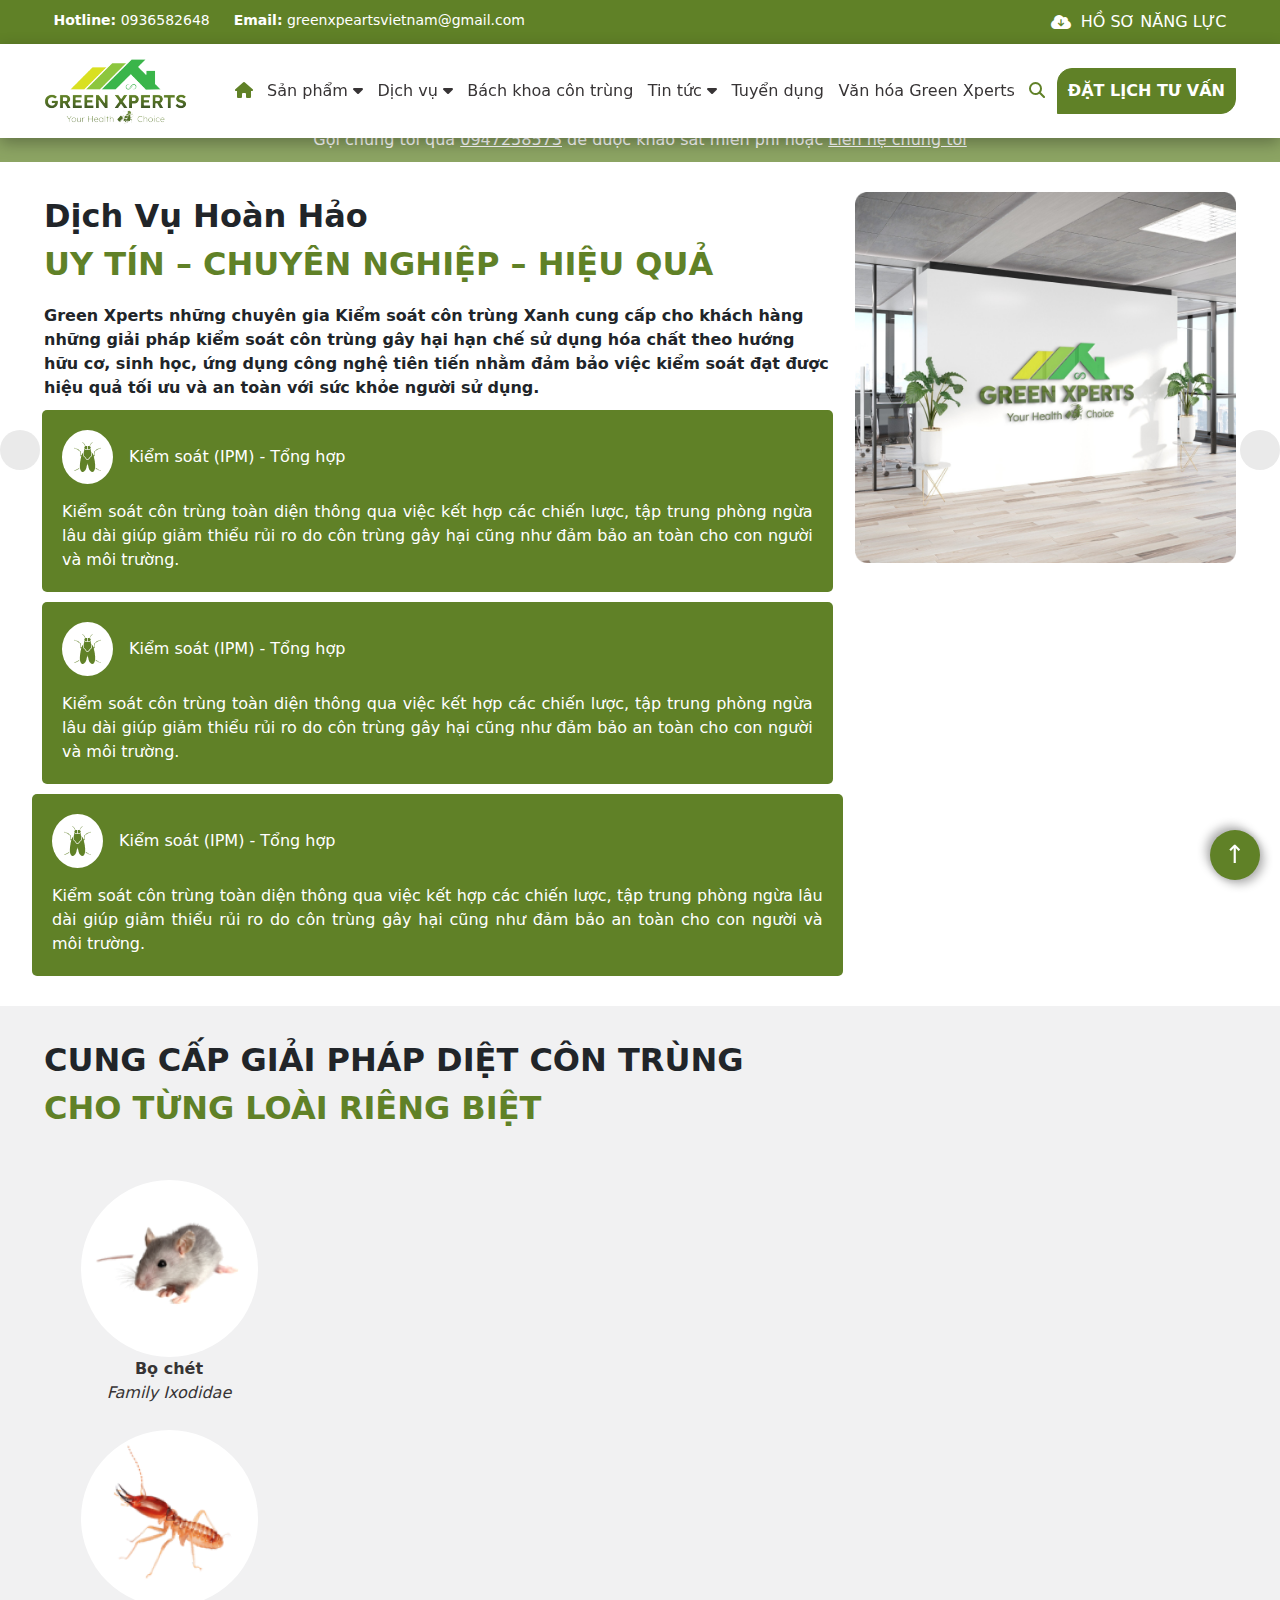
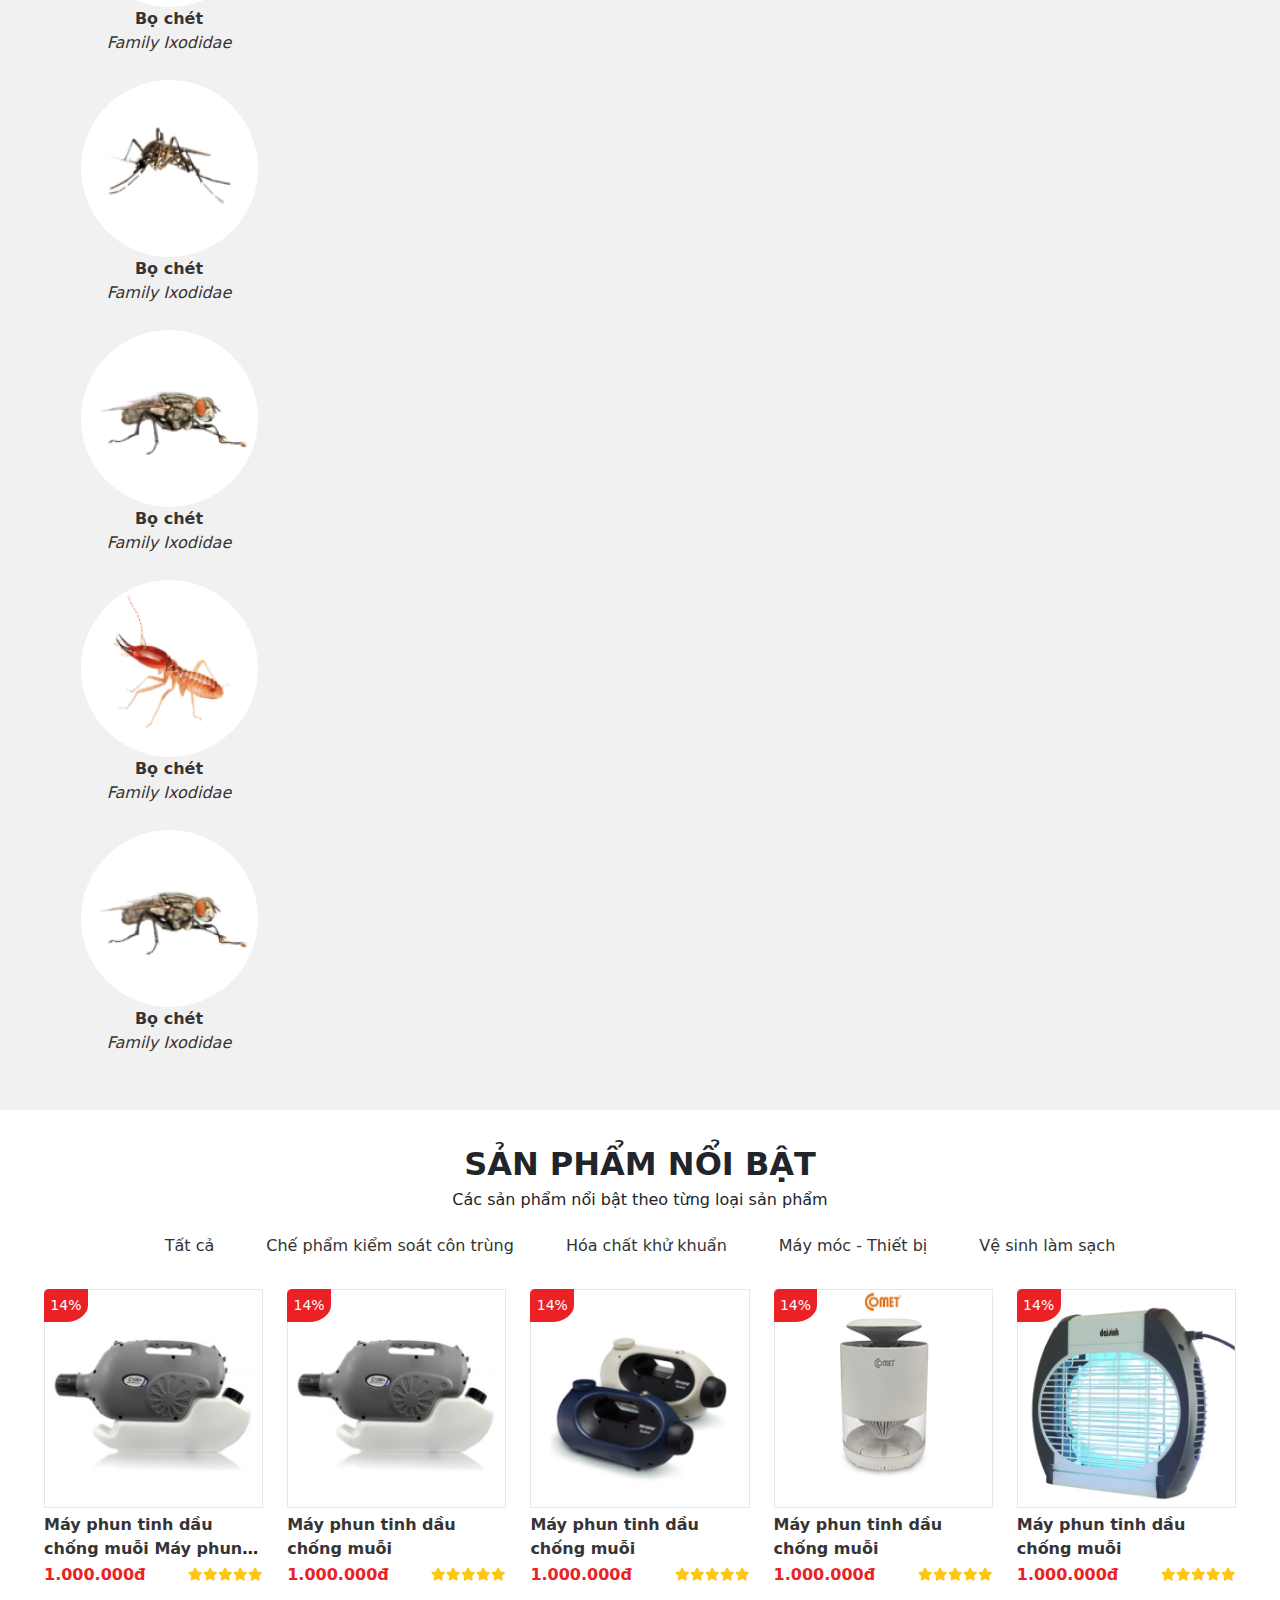
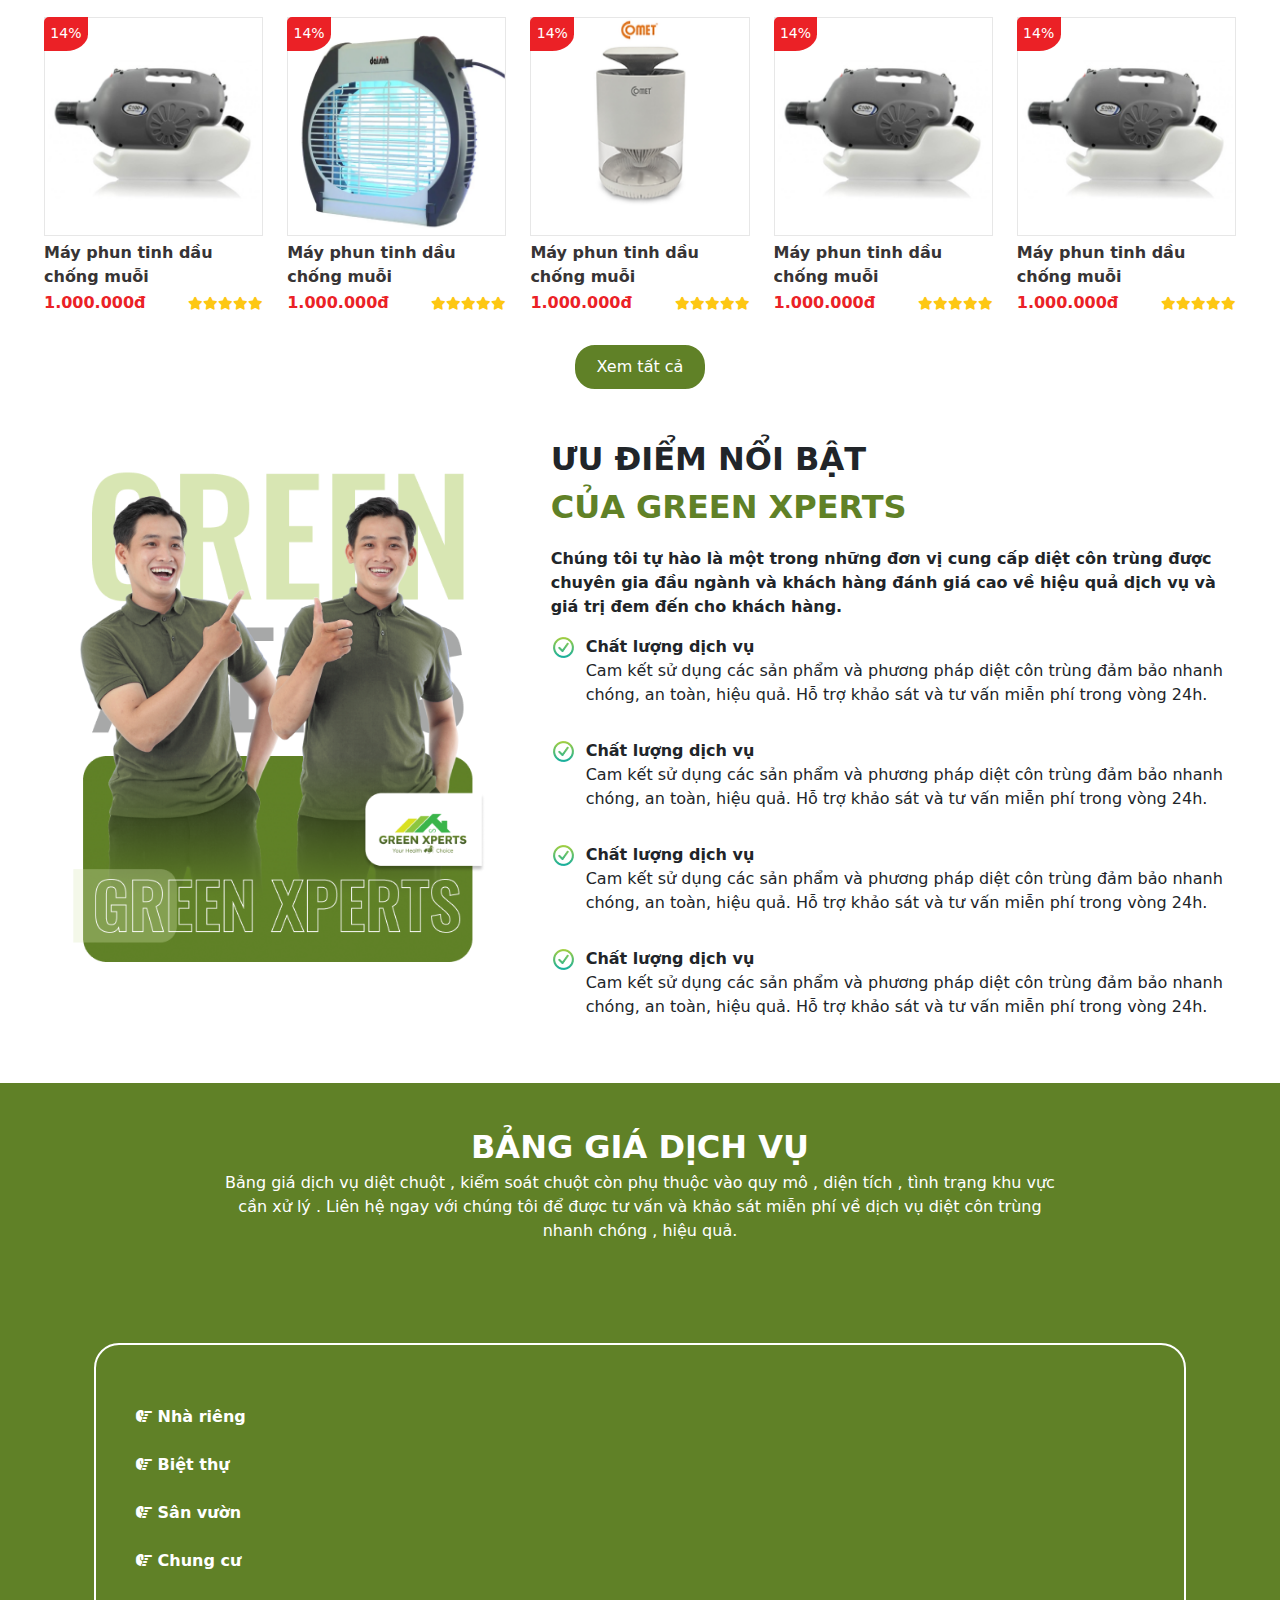
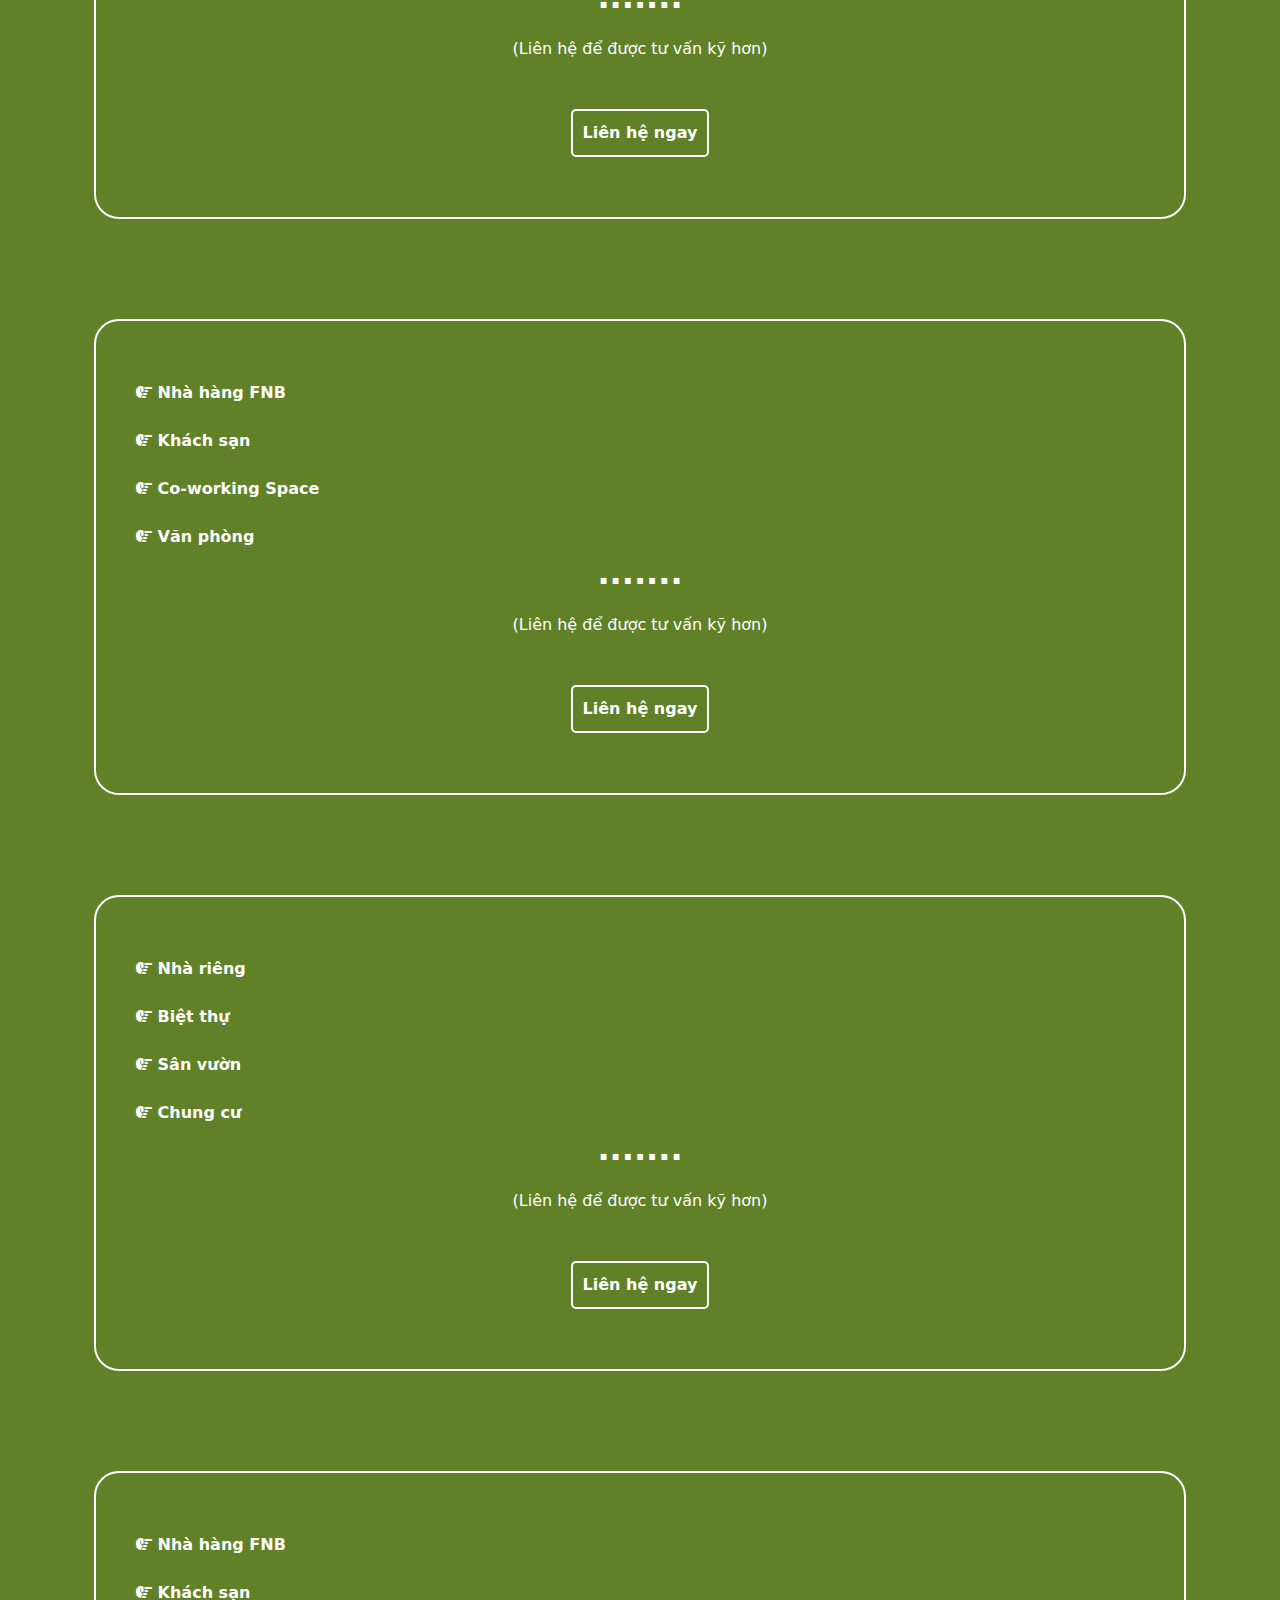
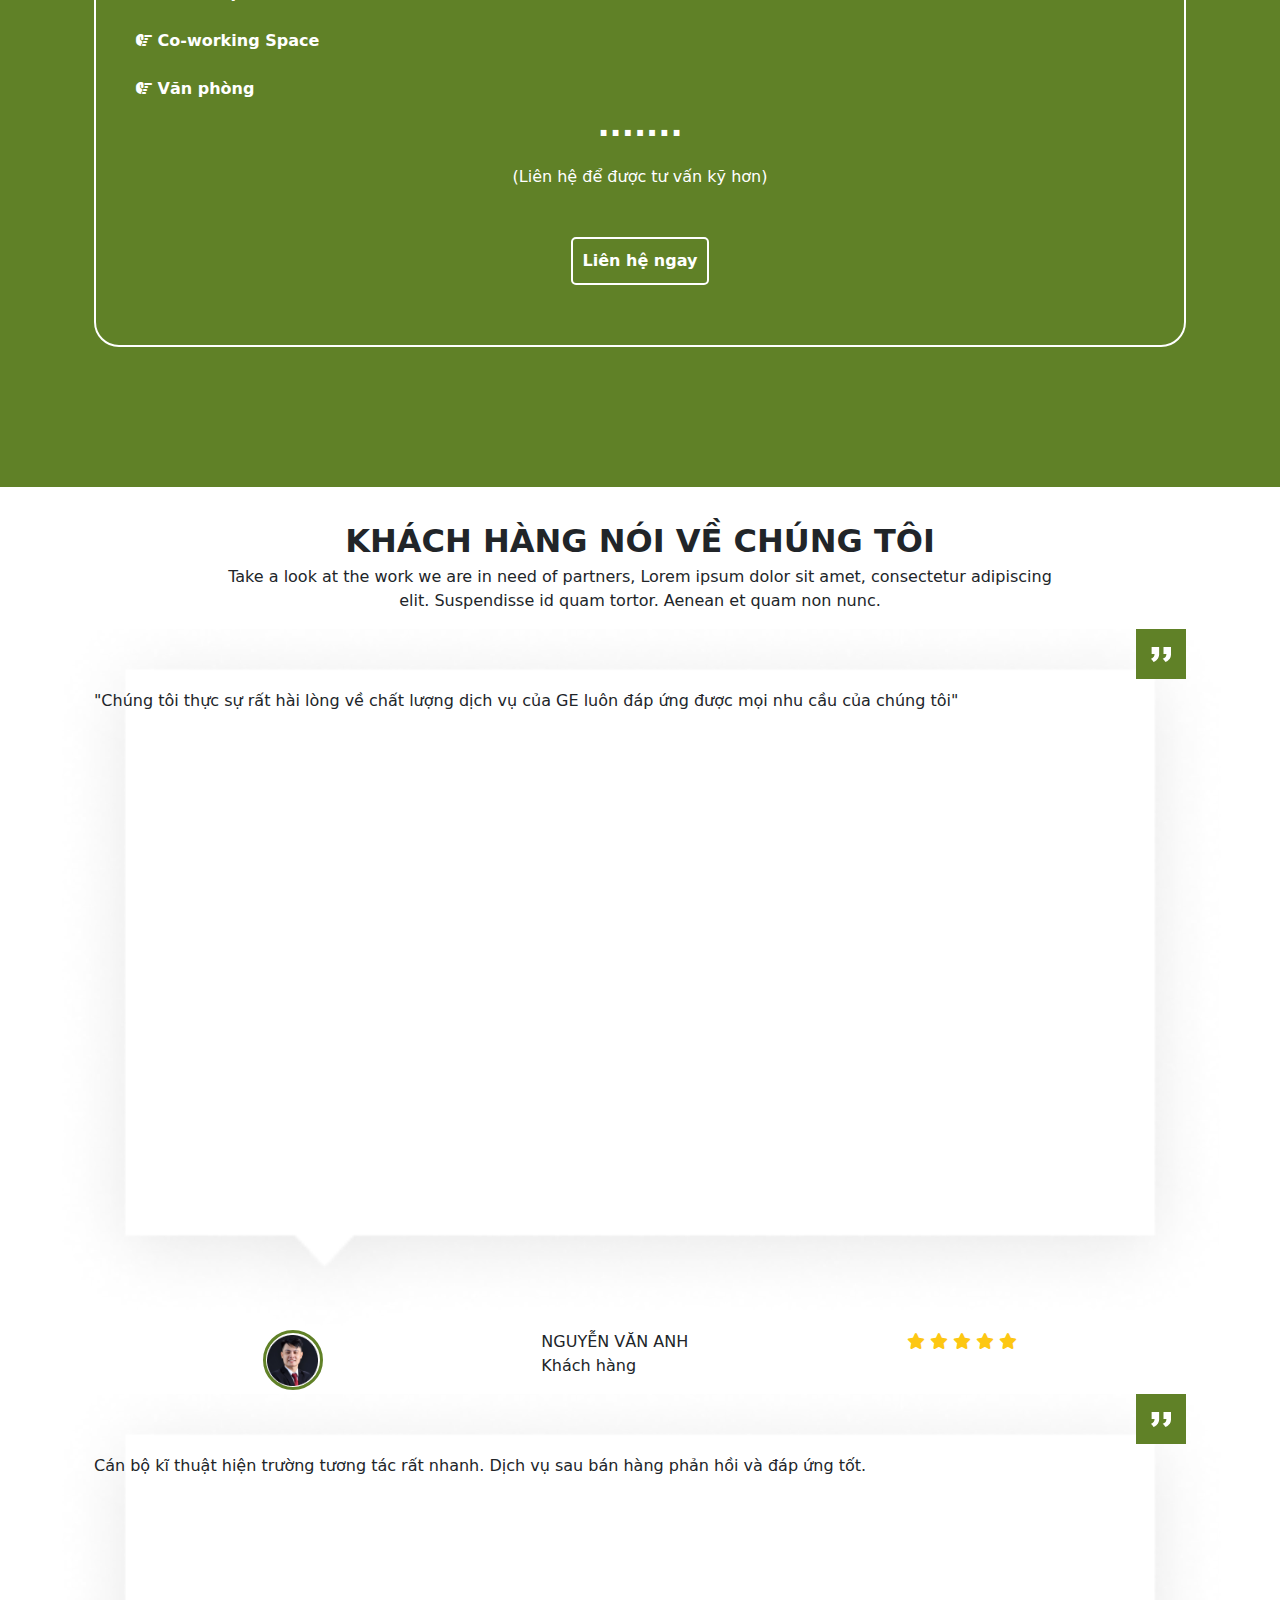
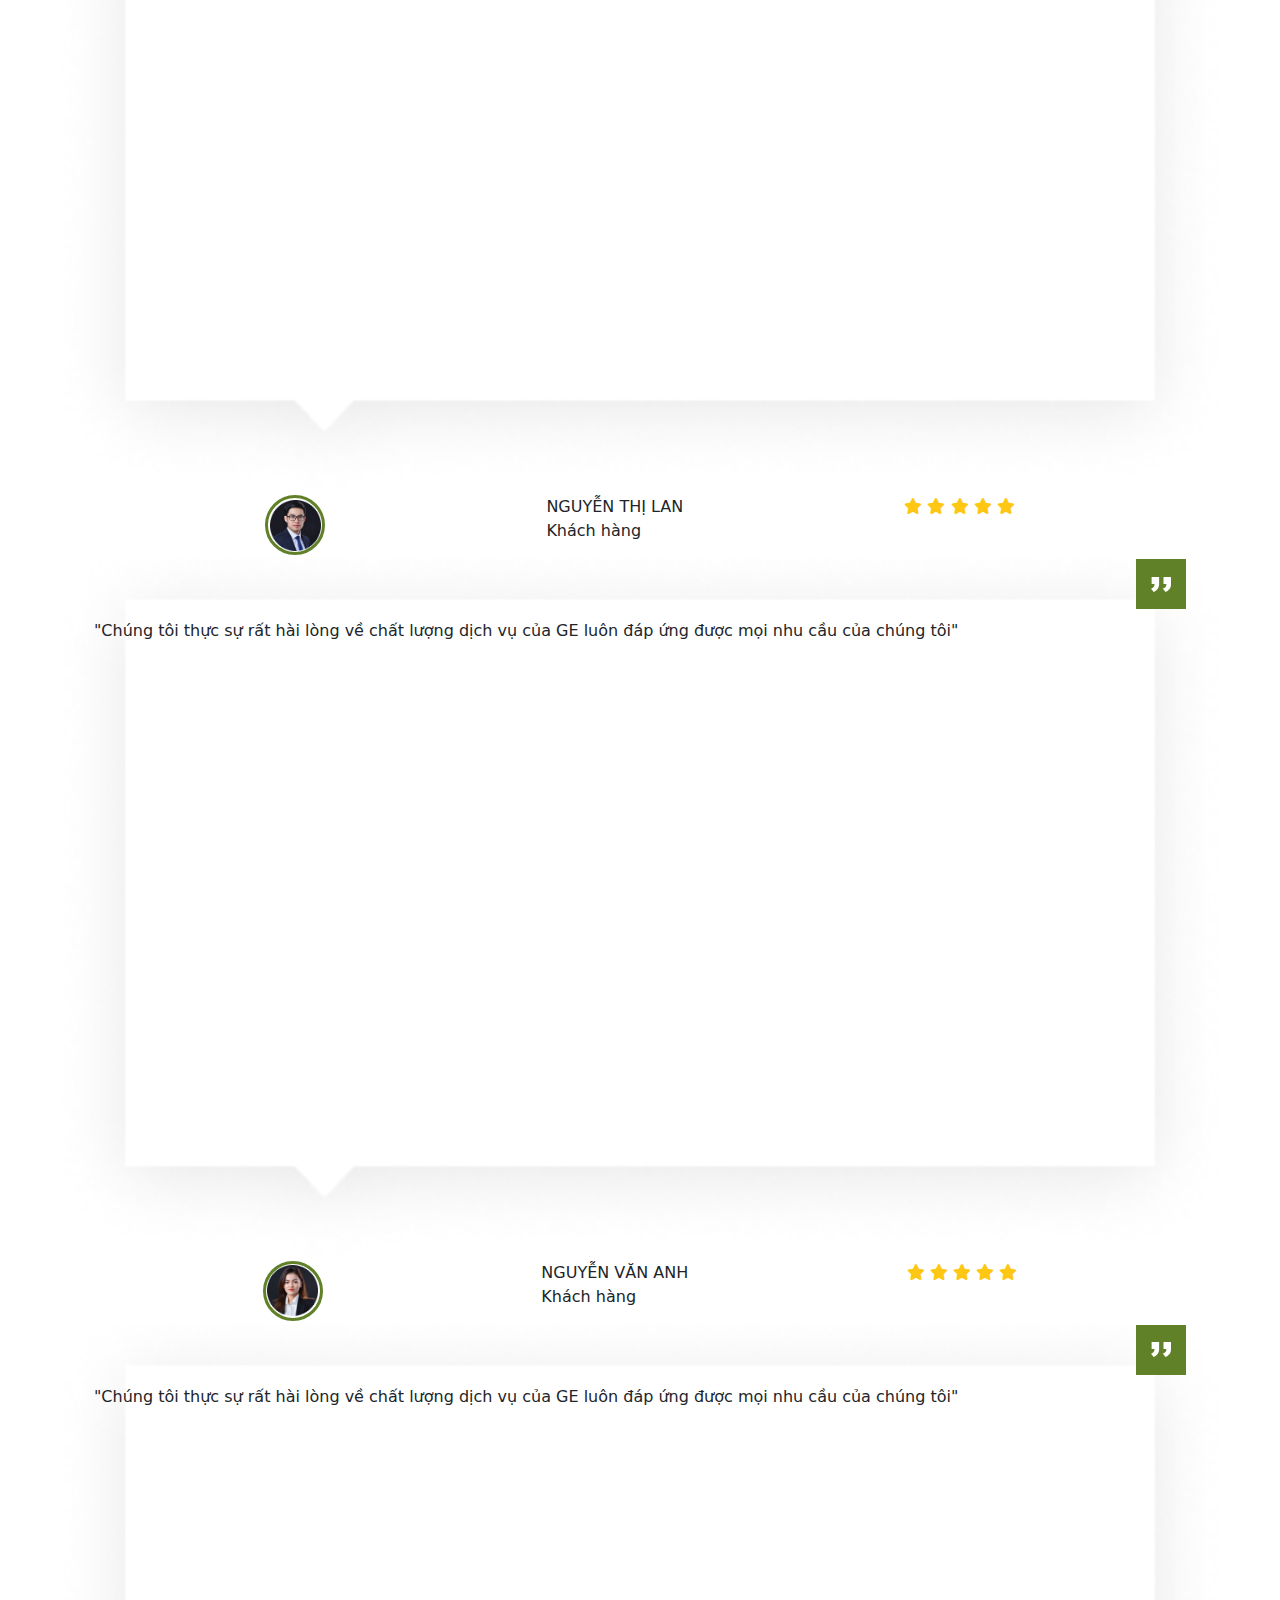
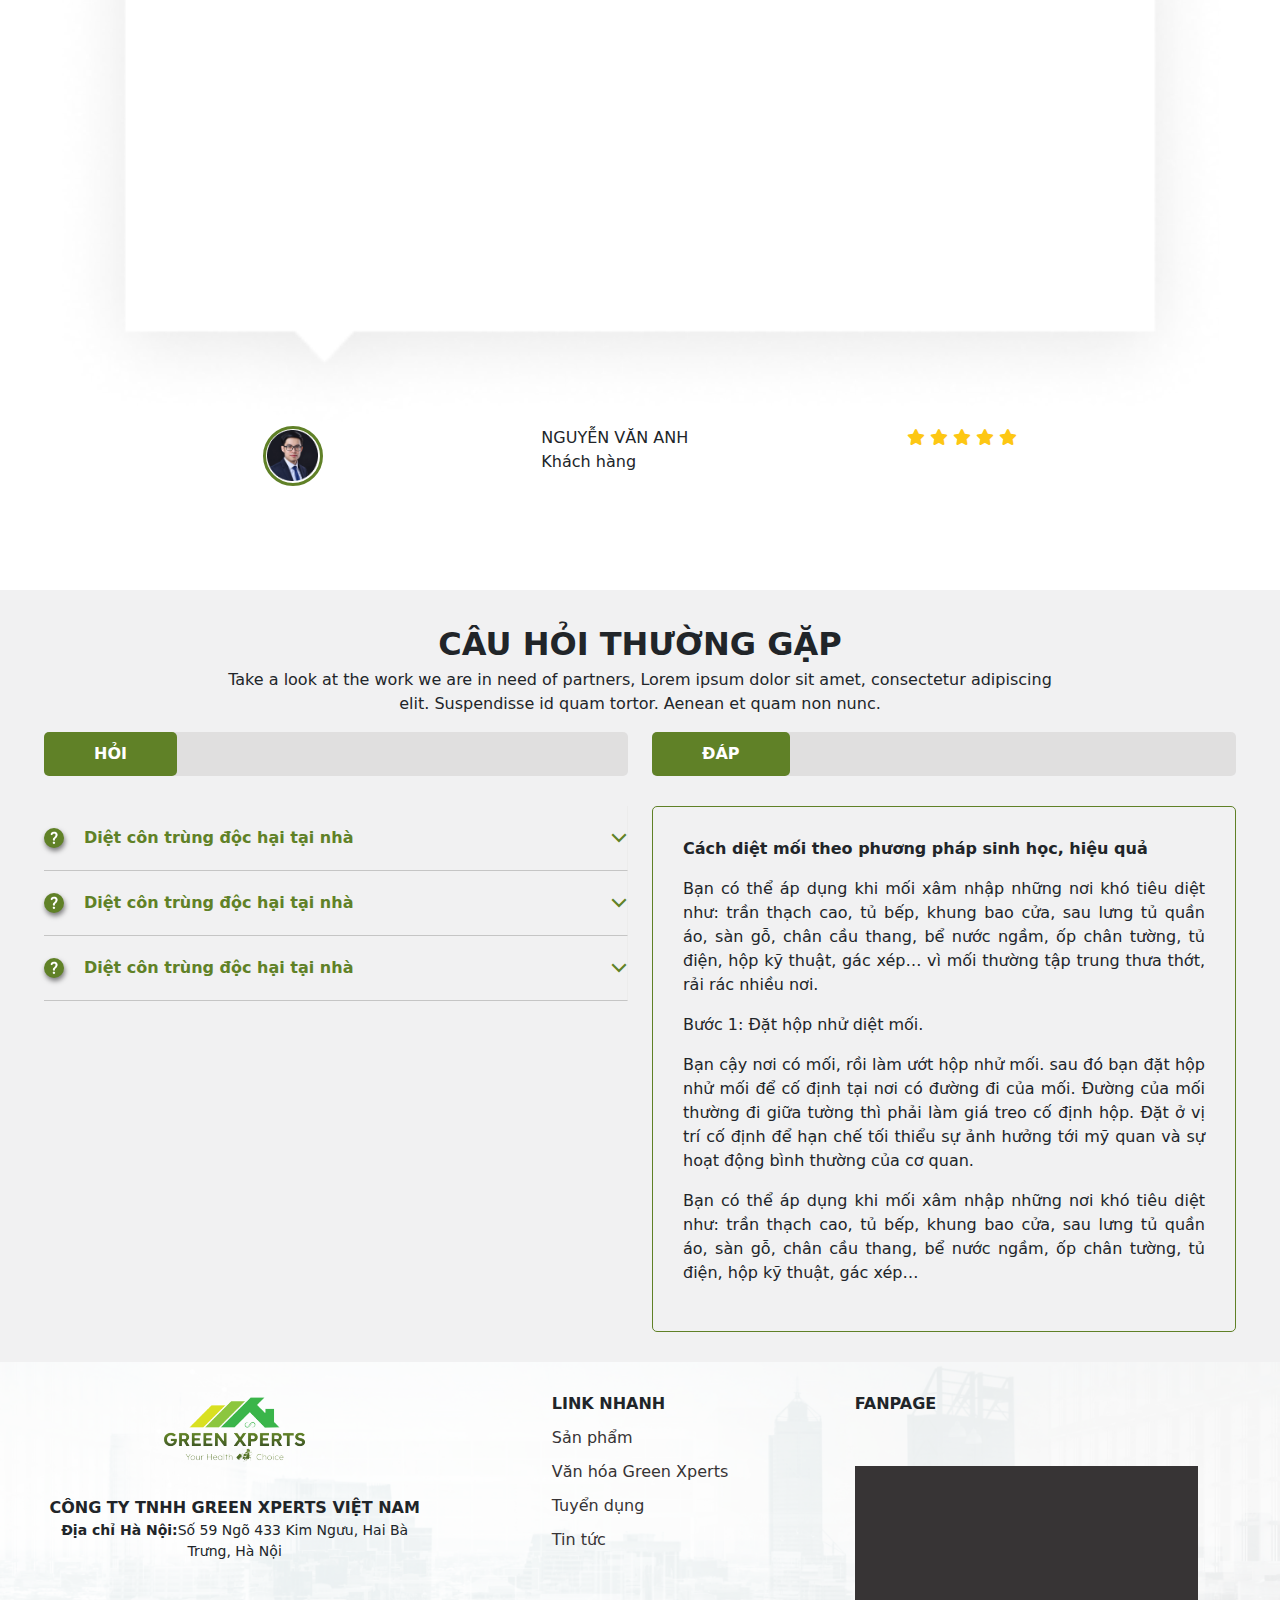
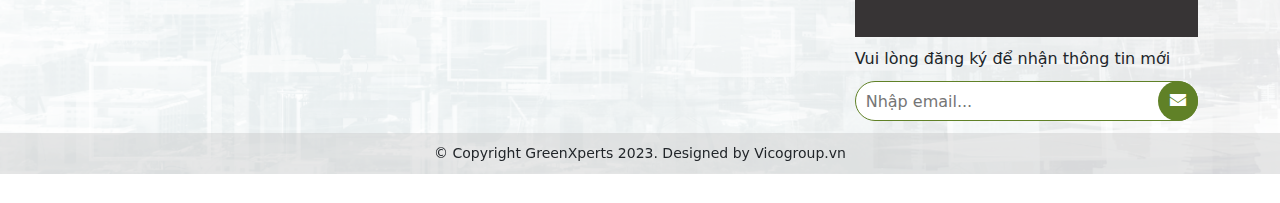
==== commit 8caa212d: "first commit" ====
--- a/index.html
+++ b/index.html
@@ -141,7 +141,6 @@
             <li class="header-small-item many">
                 <a href="dichvu.html">DỊCH VỤ</a>
             </li>
-
             <ul class="header-small-item-parent">
                 <li class="header-small-item-child">
                     <a href="dichvu.html">Diệt và phòng chống mối</a>
--- a/style.css
+++ b/style.css
@@ -85,6 +85,11 @@
   padding: 10px 0;
   position: relative;
 }
+@media (max-width: 1100px) {
+  .header .header-navbar {
+    font-size: 14px;
+  }
+}
 .header .header-navbar .header-navbar-icon {
   display: none;
   cursor: pointer;
@@ -256,7 +261,7 @@
   transform: translateX(0);
 }
 
-@media screen and (max-width: 1025px) {
+@media screen and (max-width: 992px) {
   .header-navbar-icon {
     display: block !important;
     margin-left: 20px;
@@ -325,7 +330,7 @@
   padding: 10px;
   text-align: center;
   color: white;
-  font-size: 1.1rem;
+  font-size: 16px;
   z-index: 1;
 }
 .banner .phone-contact a {
@@ -340,6 +345,16 @@
   bottom: 0;
   width: 100%;
   height: 45px;
+}
+@media (max-width: 992px) {
+  .banner .phone-contact {
+    font-size: 14px;
+  }
+}
+@media (max-width: 530px) {
+  .banner::after, .banner .phone-contact {
+    display: none;
+  }
 }
 .banner .banner-slick img {
   height: 100%;
@@ -389,7 +404,7 @@
 .dichvu .dichvu-slider .slick-prev {
   position: absolute;
   top: 50%;
-  left: 0px;
+  left: 10px;
   color: transparent;
   transform: translateY(-50%);
   width: 20px;
@@ -404,7 +419,7 @@
 .dichvu .dichvu-slider .slick-next {
   position: absolute;
   top: 50%;
-  right: 0px;
+  right: 10px;
   color: transparent;
   transform: translateY(-50%);
   width: 20px;
@@ -415,6 +430,30 @@
   background-size: auto;
   background-repeat: no-repeat;
   z-index: 1;
+}
+.dichvu .dichvu-slider::after {
+  content: "";
+  position: absolute;
+  top: 50%;
+  right: 0px;
+  transform: translateY(-50%);
+  width: 40px;
+  aspect-ratio: 1;
+  background-color: #EAEAEA;
+  z-index: 0;
+  border-radius: 50%;
+}
+.dichvu .dichvu-slider::before {
+  content: "";
+  position: absolute;
+  top: 50%;
+  left: 0px;
+  transform: translateY(-50%);
+  width: 40px;
+  aspect-ratio: 1;
+  background-color: #EAEAEA;
+  z-index: 1;
+  border-radius: 50%;
 }
 .dichvu .dichvu-slider .dichvu-slider-item {
   background-color: #608127;
@@ -655,8 +694,13 @@
   padding: 60px 40px;
   color: white;
   font-weight: bold;
-  margin: 100px 50px;
-  transition: all 0.5s;
+  margin: 50px;
+  transition: all 0.5s;
+}
+@media (min-width: 1100px) {
+  .banggiadichvu .banggiadichvu-slick .banggiadichvu-item {
+    margin: 100px 50px;
+  }
 }
 .banggiadichvu .banggiadichvu-slick .banggiadichvu-item p {
   text-align: center;
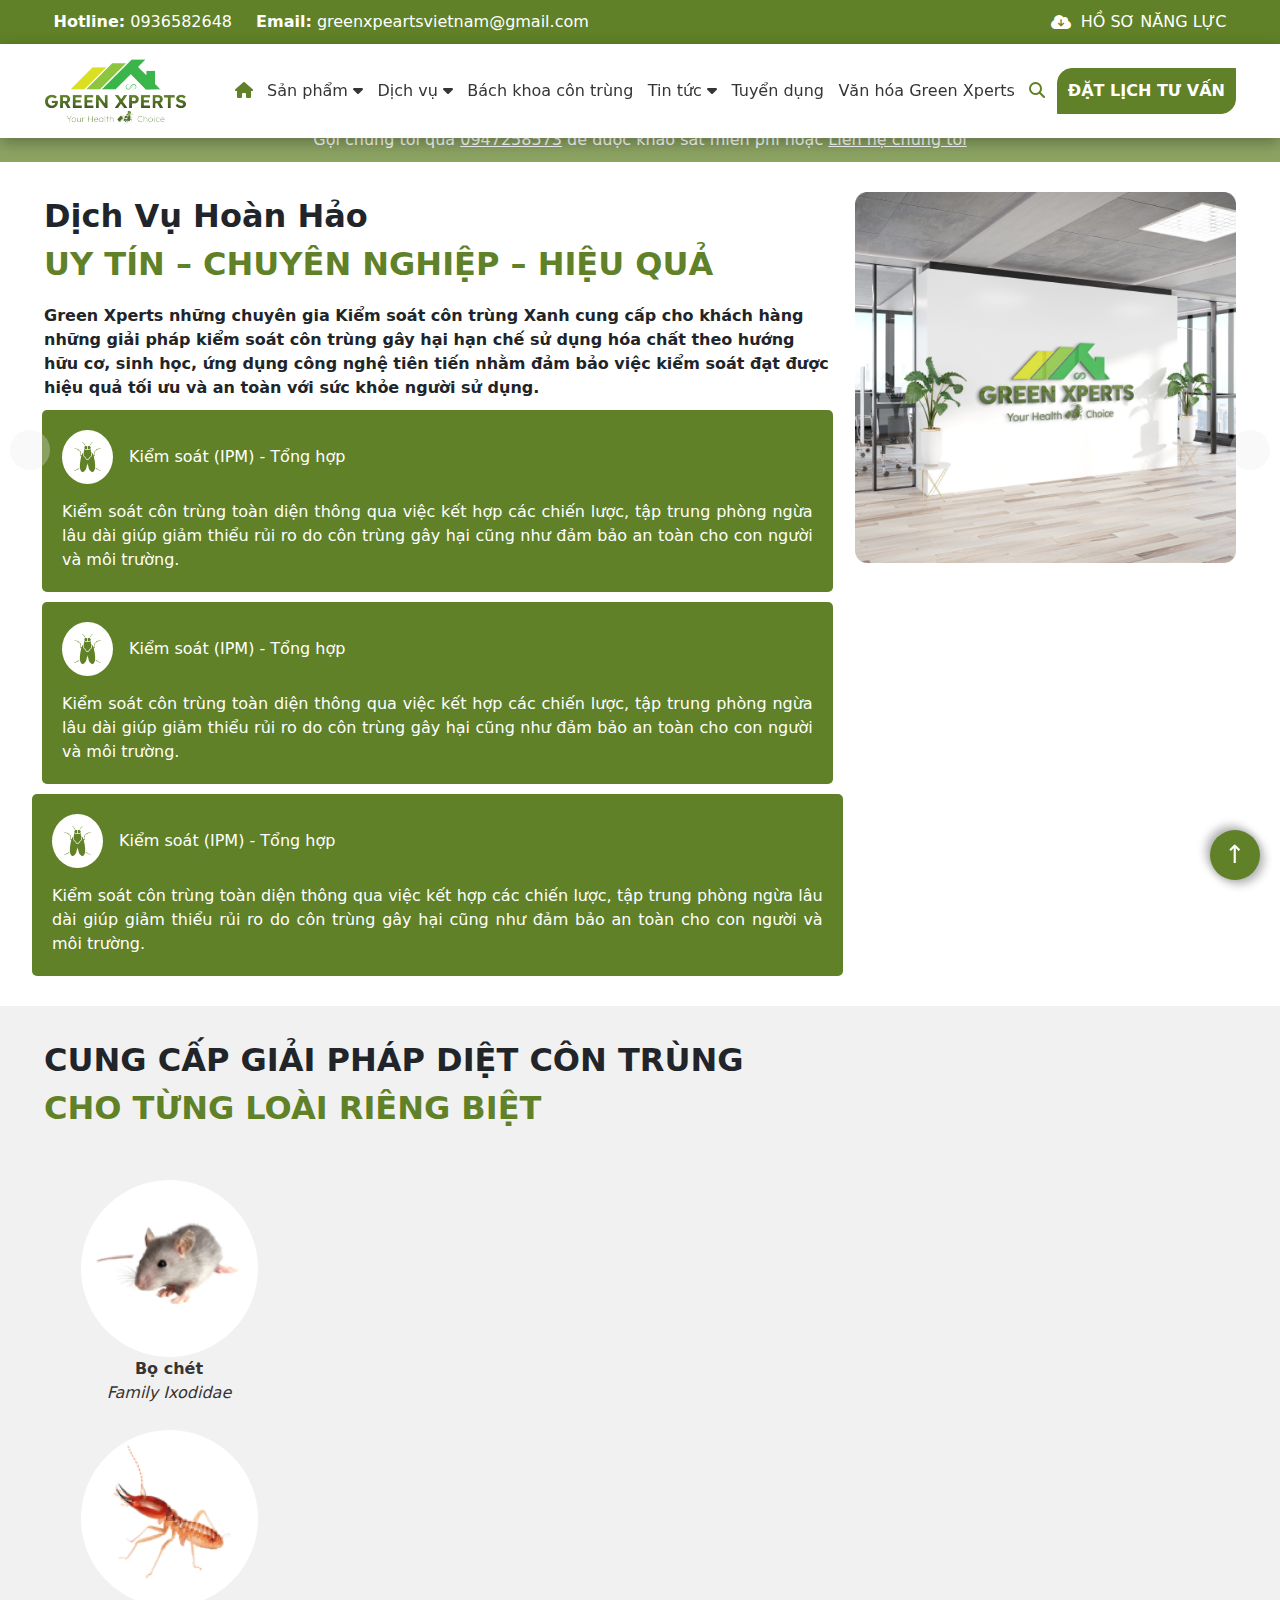
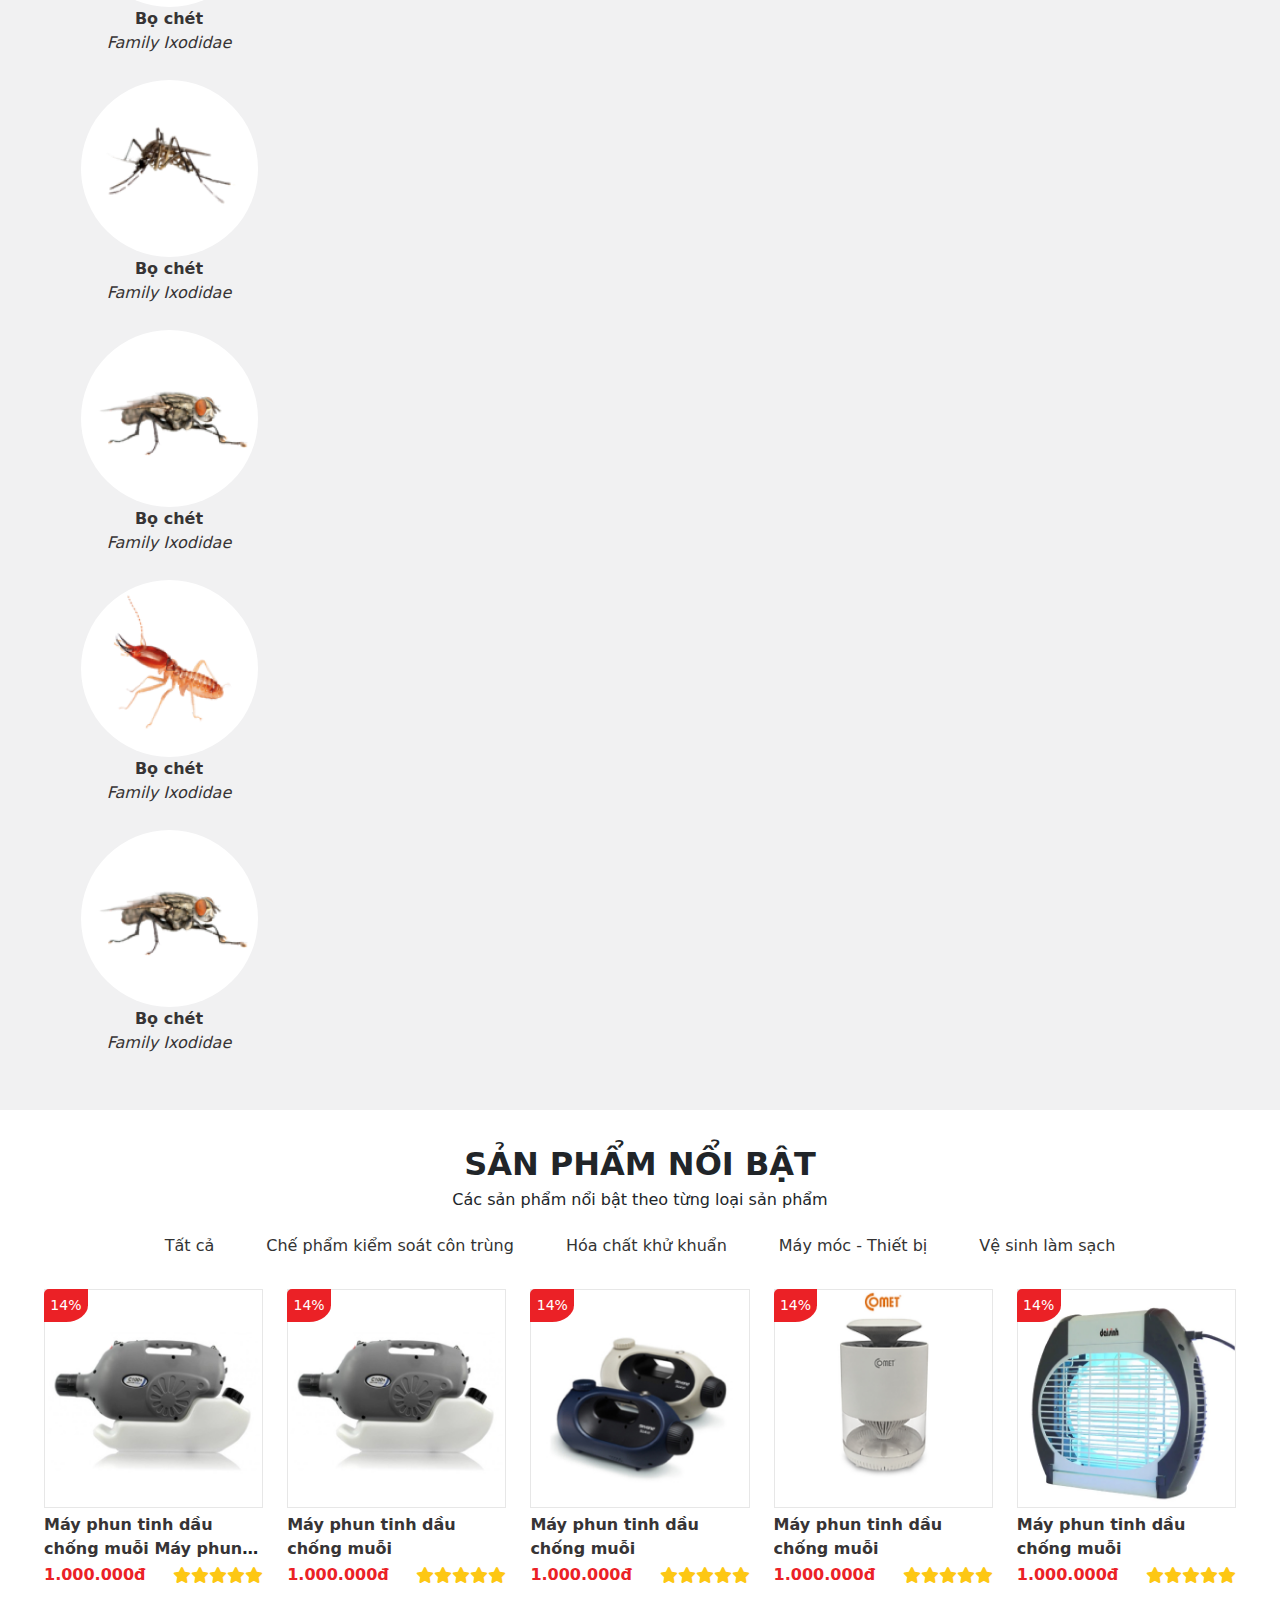
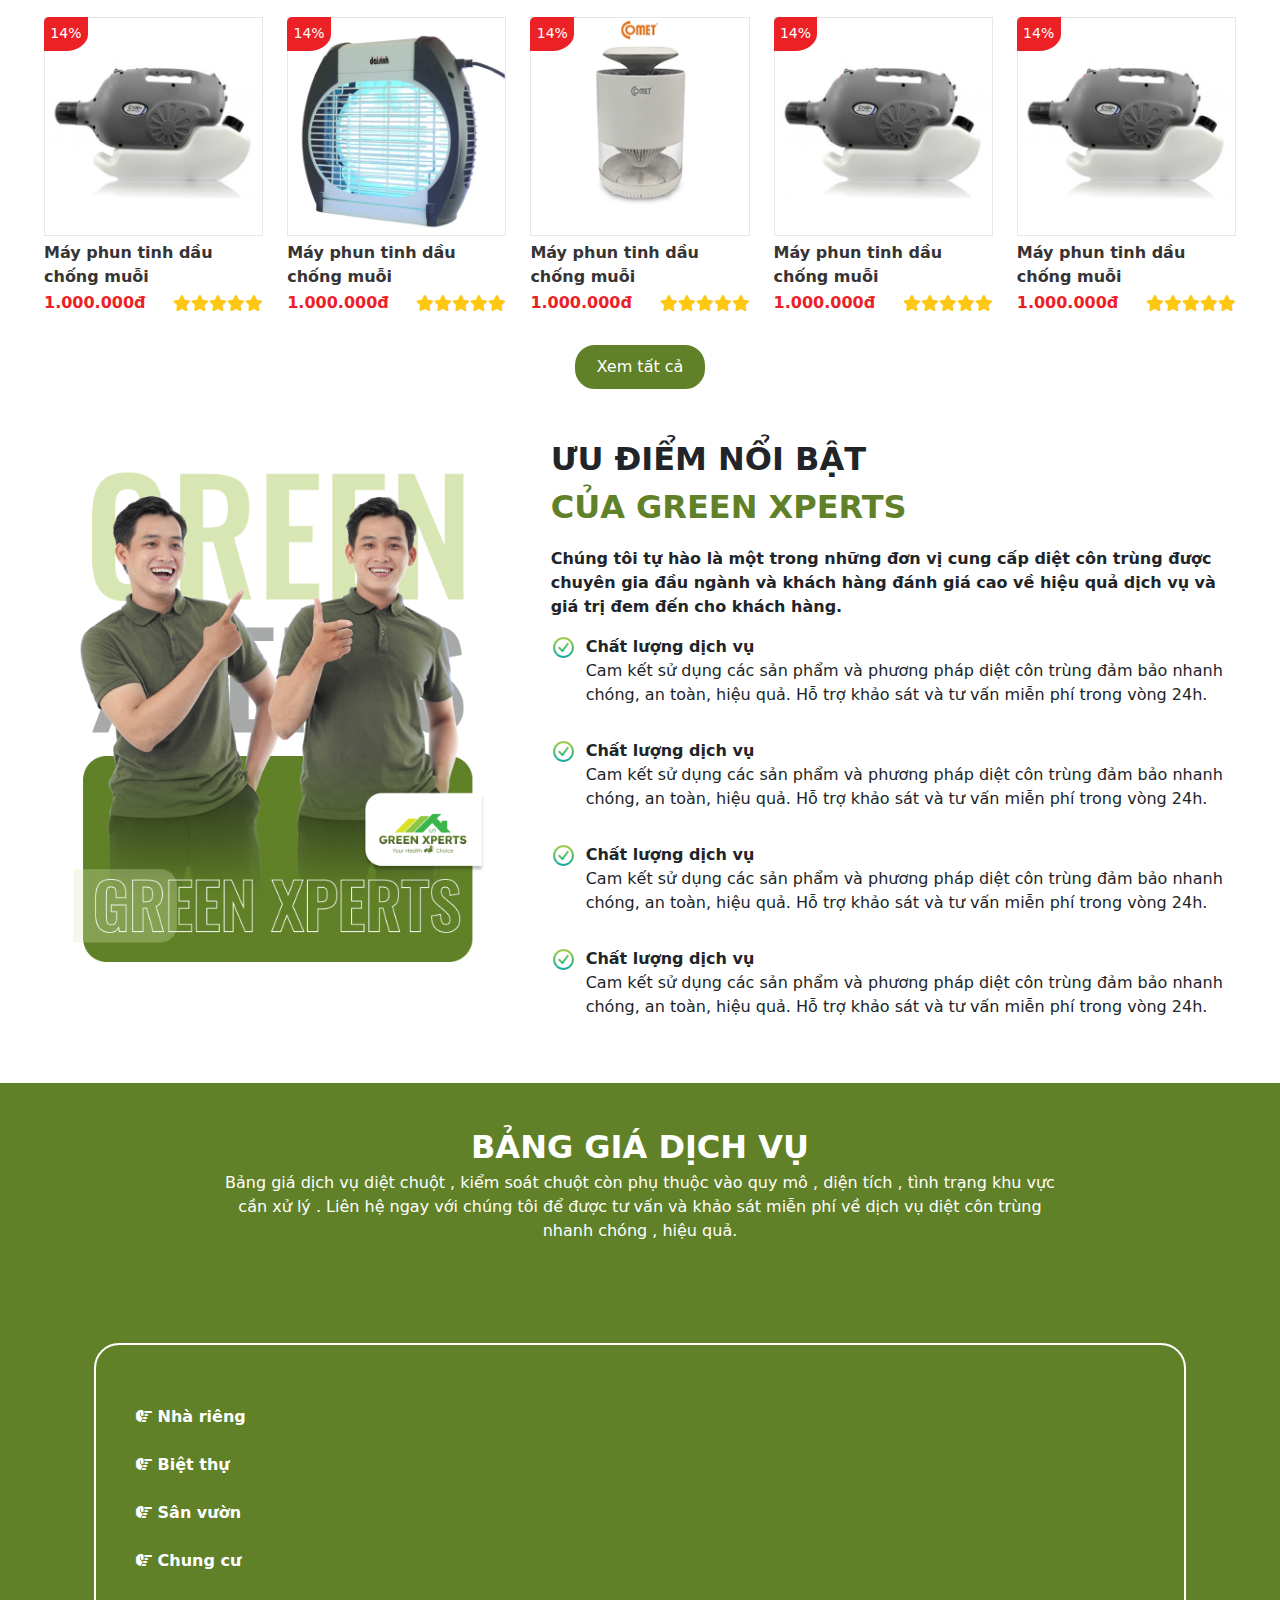
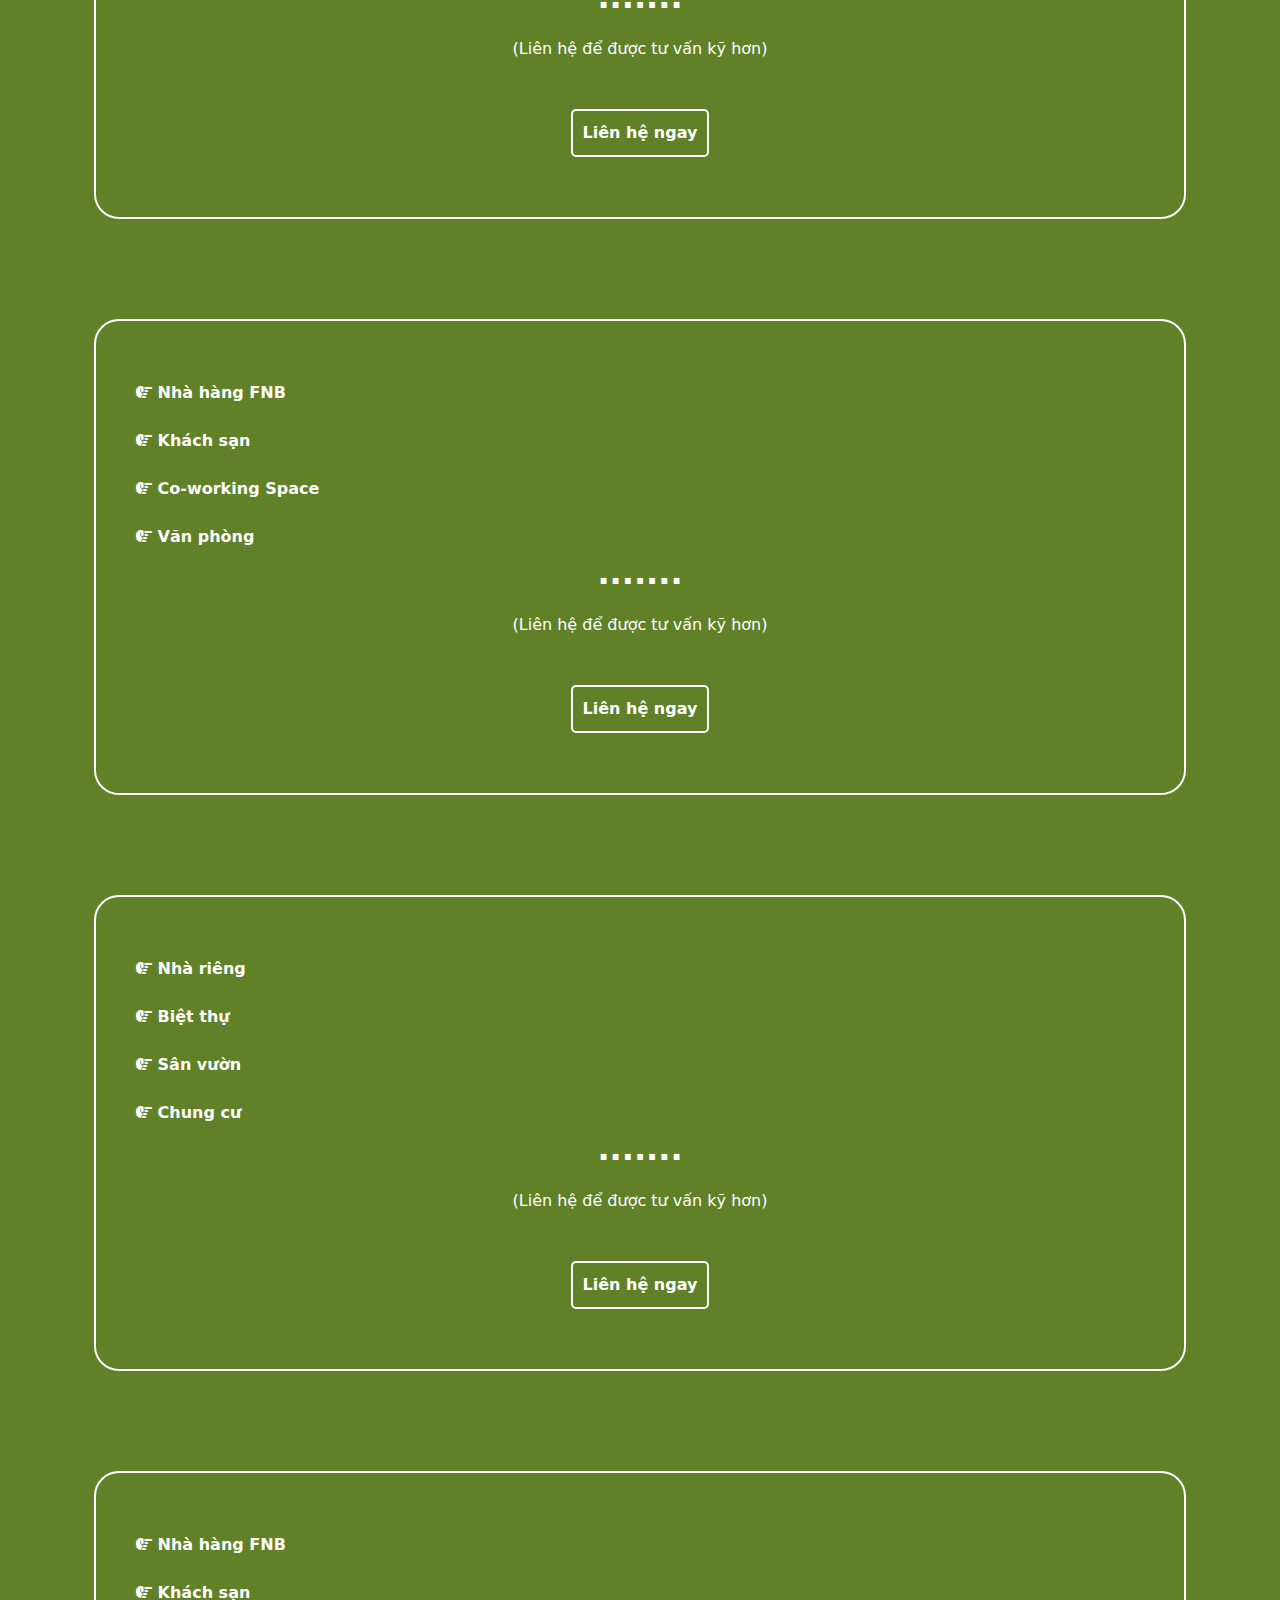
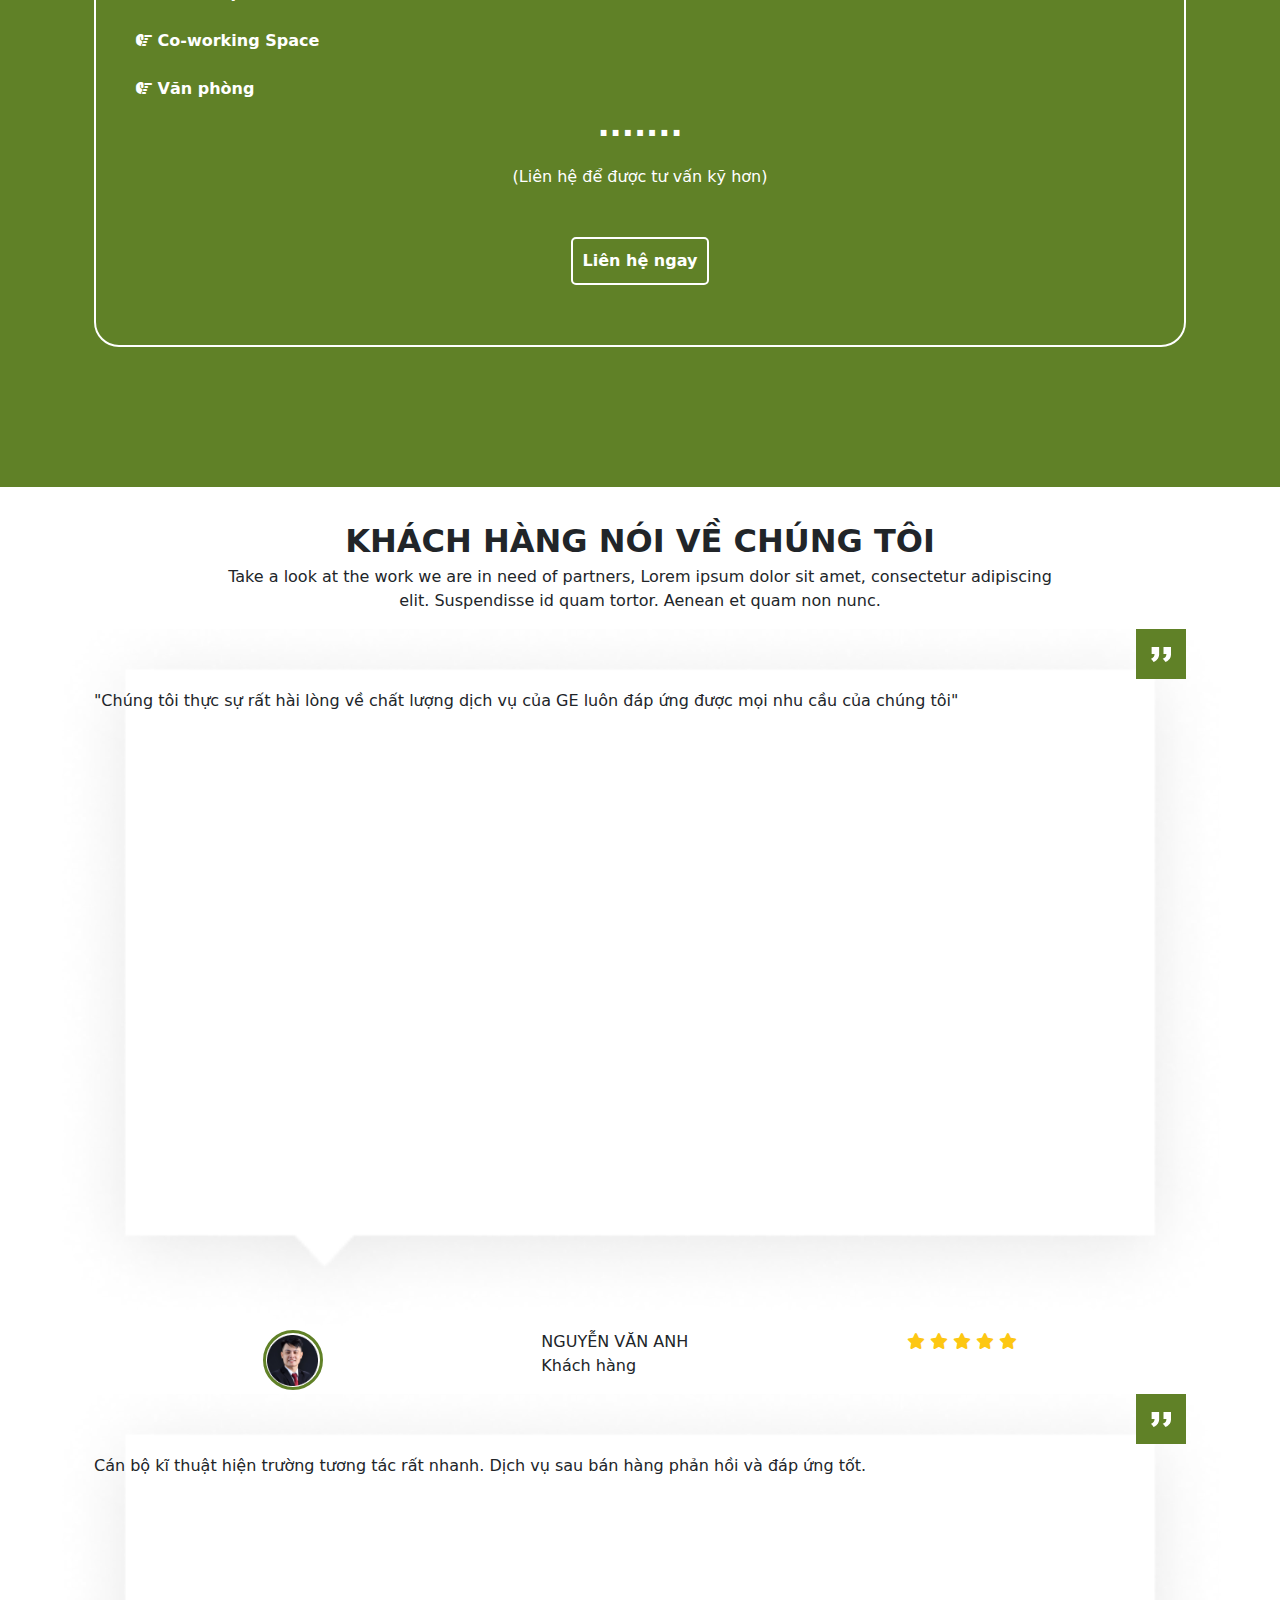
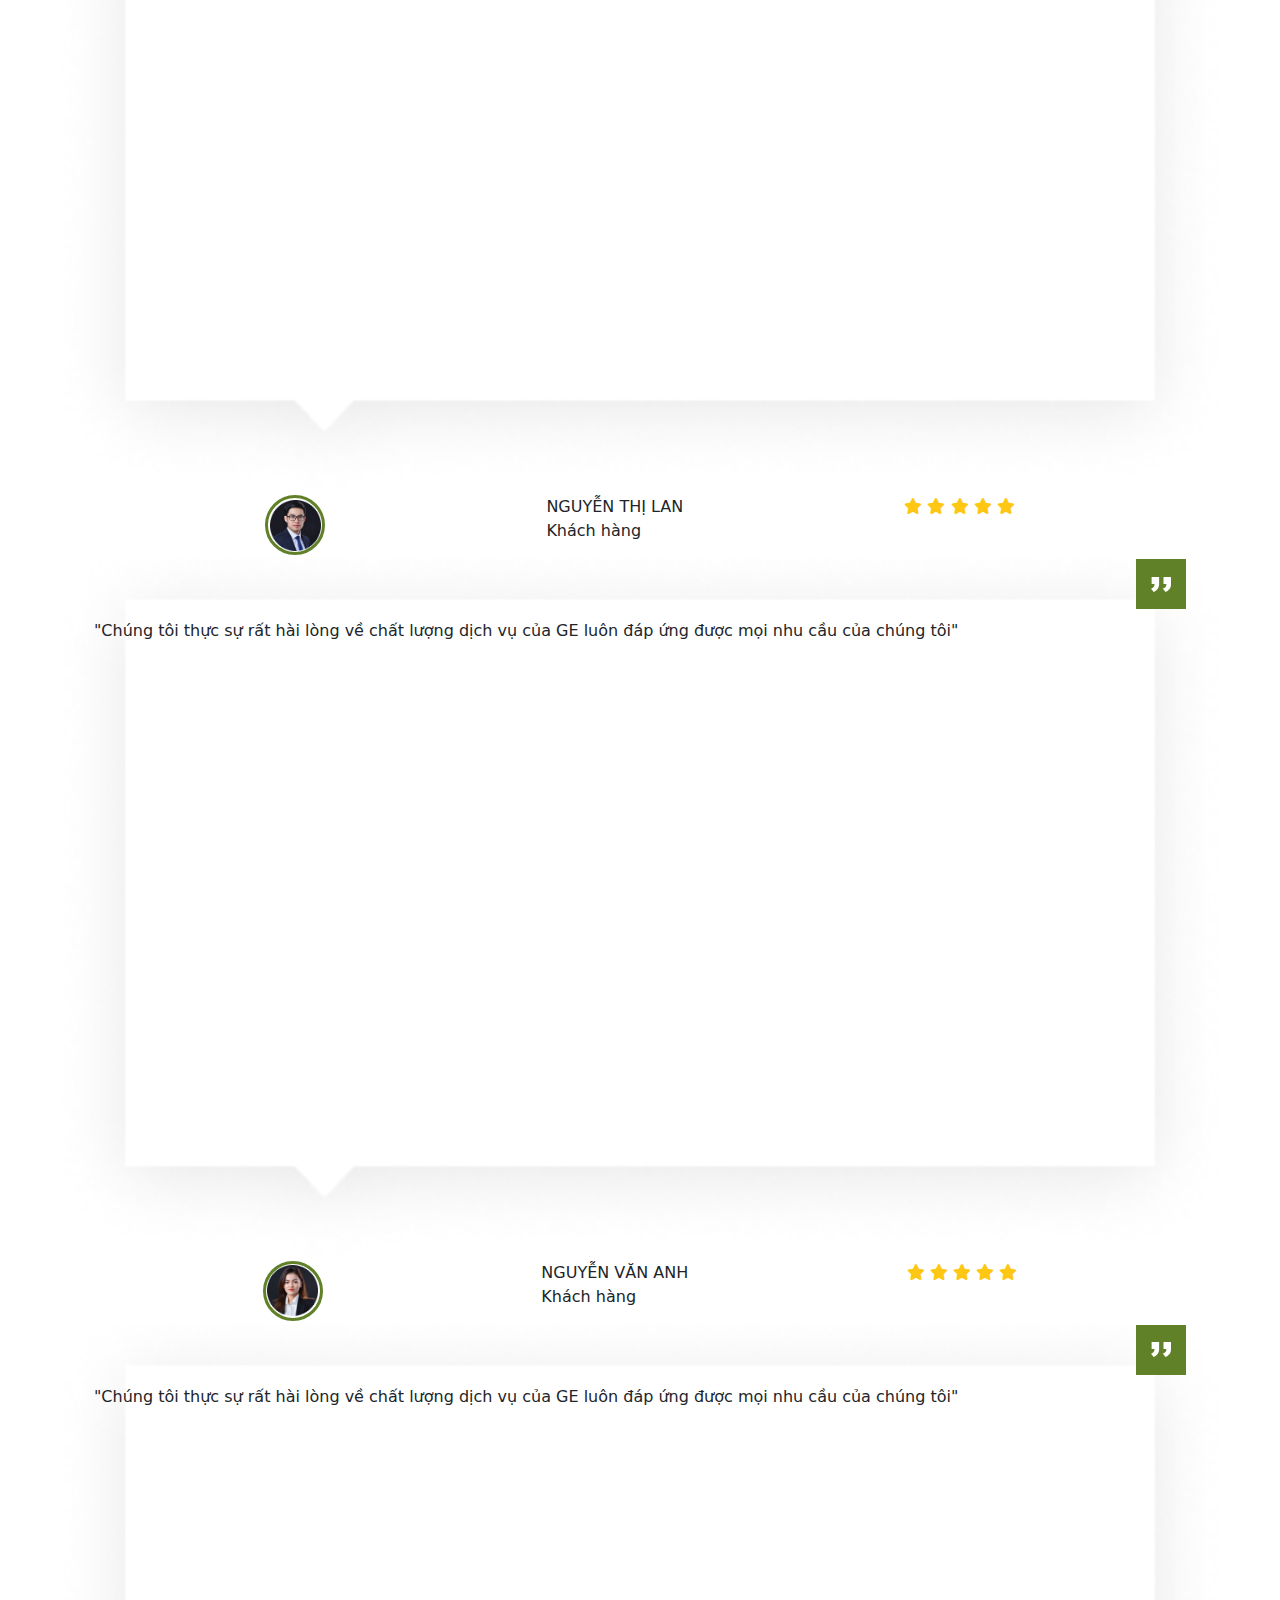
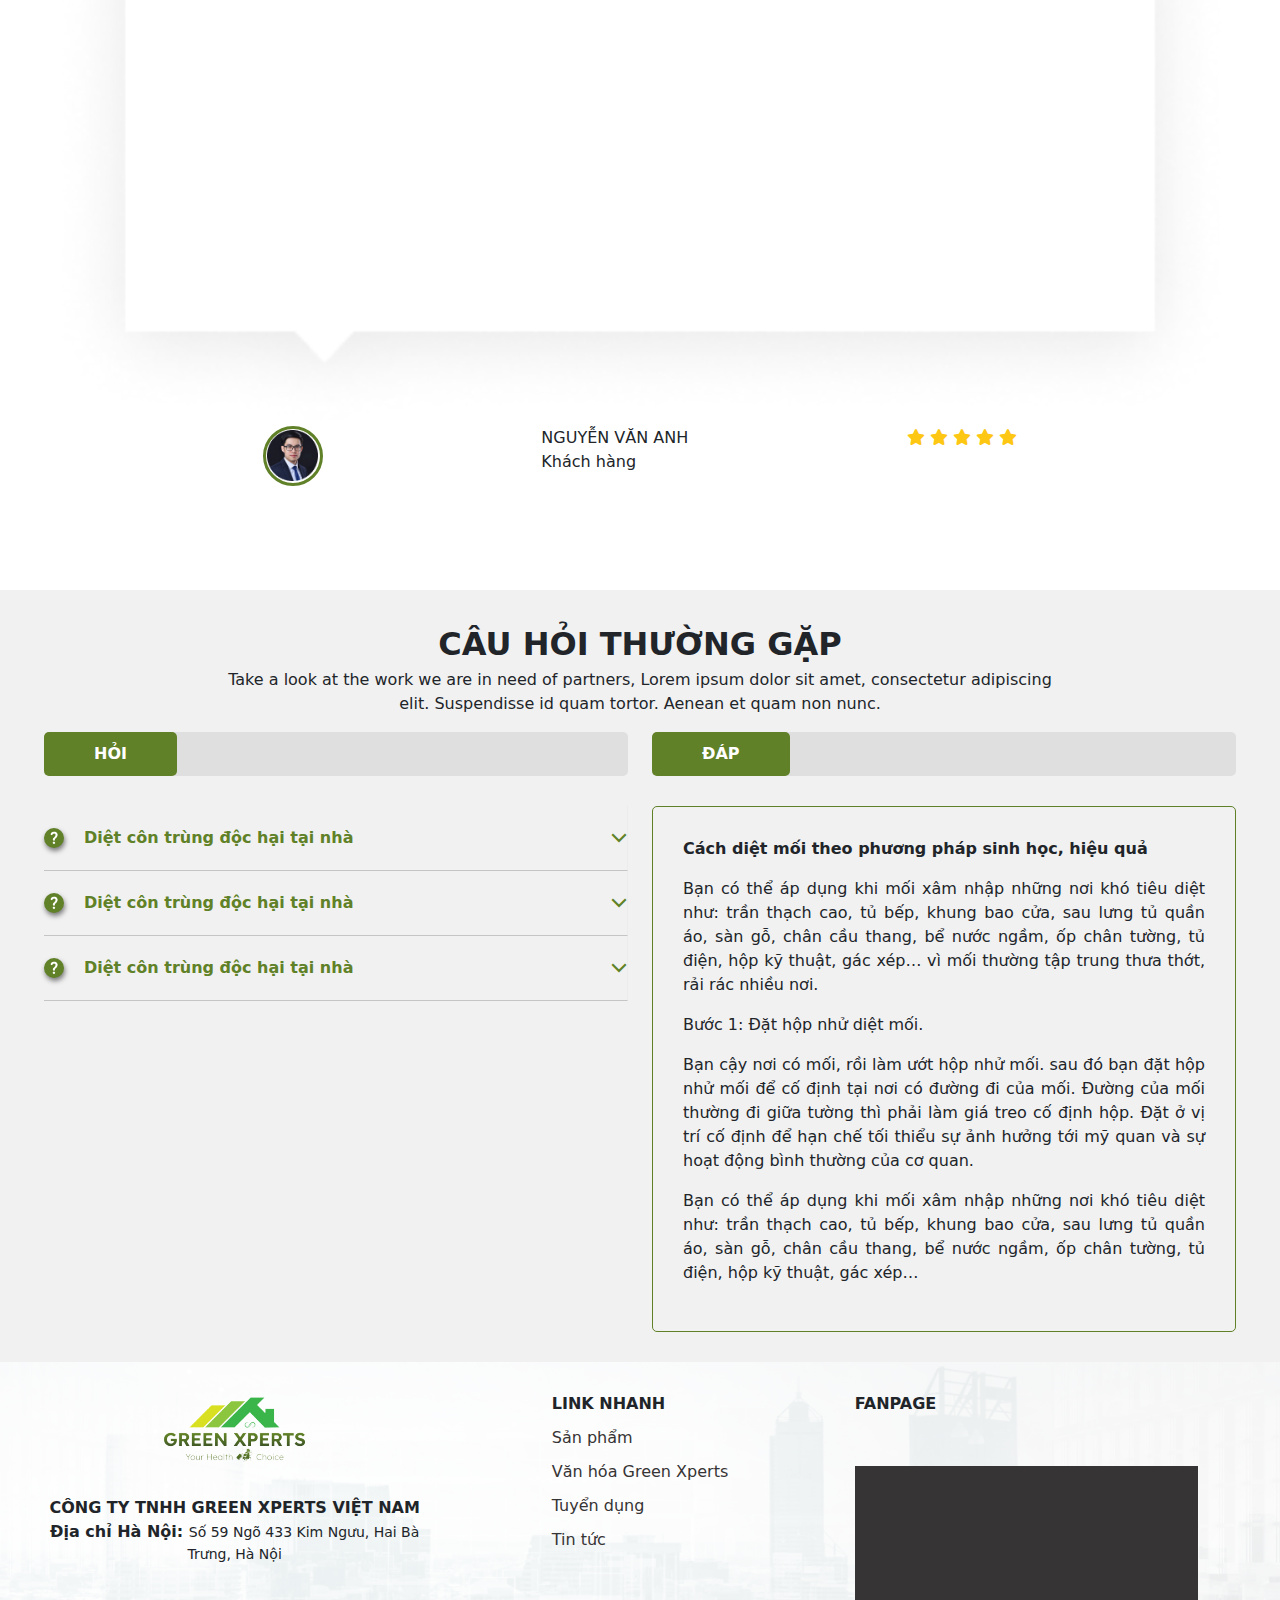
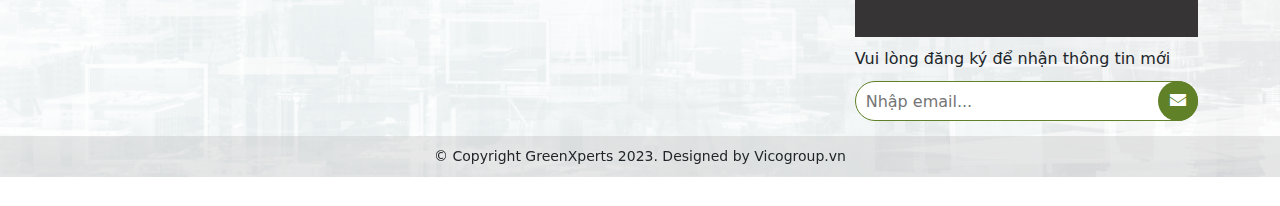
==== commit bffe24e1: "first commit" ====
--- a/index.html
+++ b/index.html
@@ -1113,7 +1113,7 @@
                     </div>
                     <div class="company-name">
                         <strong>CÔNG TY TNHH GREEN XPERTS VIỆT NAM</strong>
-                        <div style="font-size: 14px;"><strong>Địa chỉ Hà Nội:</strong>Số 59 Ngõ 433 Kim Ngưu, Hai Bà
+                        <div style="font-size: 14px;"><strong>Địa chỉ Hà Nội: </strong>Số 59 Ngõ 433 Kim Ngưu, Hai Bà
                             Trưng, Hà Nội</div>
                     </div>
                     <div data-aos="fade-up">
--- a/style.css
+++ b/style.css
@@ -12,9 +12,23 @@
   padding: 0;
 }
 
+* {
+  font-size: 14px;
+}
+@media (min-width: 500px) {
+  * {
+    font-size: 16px;
+  }
+}
+
 .title-text {
-  font-size: 32px;
+  font-size: 18px;
   font-weight: 700;
+}
+@media (min-width: 500px) {
+  .title-text {
+    font-size: 32px;
+  }
 }
 
 .title-green {
@@ -352,7 +366,8 @@
   }
 }
 @media (max-width: 530px) {
-  .banner::after, .banner .phone-contact {
+  .banner::after,
+  .banner .phone-contact {
     display: none;
   }
 }
@@ -404,7 +419,7 @@
 .dichvu .dichvu-slider .slick-prev {
   position: absolute;
   top: 50%;
-  left: 10px;
+  left: 20px;
   color: transparent;
   transform: translateY(-50%);
   width: 20px;
@@ -412,14 +427,15 @@
   background-color: transparent;
   background-image: url(image/prebutton.png);
   background-position: center;
-  background-size: auto;
+  background-size: contain;
   background-repeat: no-repeat;
   z-index: 1;
+  filter: brightness(2);
 }
 .dichvu .dichvu-slider .slick-next {
   position: absolute;
   top: 50%;
-  right: 10px;
+  right: 20px;
   color: transparent;
   transform: translateY(-50%);
   width: 20px;
@@ -427,33 +443,36 @@
   background-color: transparent;
   background-image: url(image/nextbuton.png);
   background-position: center;
-  background-size: auto;
+  background-size: contain;
   background-repeat: no-repeat;
   z-index: 1;
+  filter: brightness(2);
 }
 .dichvu .dichvu-slider::after {
   content: "";
   position: absolute;
   top: 50%;
-  right: 0px;
+  right: 10px;
   transform: translateY(-50%);
   width: 40px;
   aspect-ratio: 1;
   background-color: #EAEAEA;
   z-index: 0;
   border-radius: 50%;
+  opacity: 0.3;
 }
 .dichvu .dichvu-slider::before {
   content: "";
   position: absolute;
   top: 50%;
-  left: 0px;
+  left: 10px;
   transform: translateY(-50%);
   width: 40px;
   aspect-ratio: 1;
   background-color: #EAEAEA;
   z-index: 1;
   border-radius: 50%;
+  opacity: 0.3;
 }
 .dichvu .dichvu-slider .dichvu-slider-item {
   background-color: #608127;
@@ -1696,7 +1715,6 @@
   color: #608127;
   background-color: #edffe1;
   font-weight: bold;
-  font-size: 20px;
   padding: 10px;
   text-align: center;
 }
@@ -1807,8 +1825,13 @@
 .lienhe form {
   width: 70%;
   margin: auto;
-  padding: 50px;
+  padding: 20px;
   position: relative;
+}
+@media (min-width: 768px) {
+  .lienhe form {
+    padding: 50px;
+  }
 }
 .lienhe form::after {
   content: "";
@@ -1826,12 +1849,22 @@
 }
 .lienhe form p {
   text-align: center;
-  font-size: 30px;
+  font-size: 16px;
   box-shadow: 2px 3px 5px rgba(0, 0, 0, 0.3);
   background-color: #608127;
   border-radius: 5px;
   padding: 5px 0;
   color: #edffe1;
+}
+@media (min-width: 500px) {
+  .lienhe form p {
+    font-size: 20px;
+  }
+}
+@media (min-width: 992px) {
+  .lienhe form p {
+    font-size: 30px;
+  }
 }
 .lienhe form button {
   display: block;
